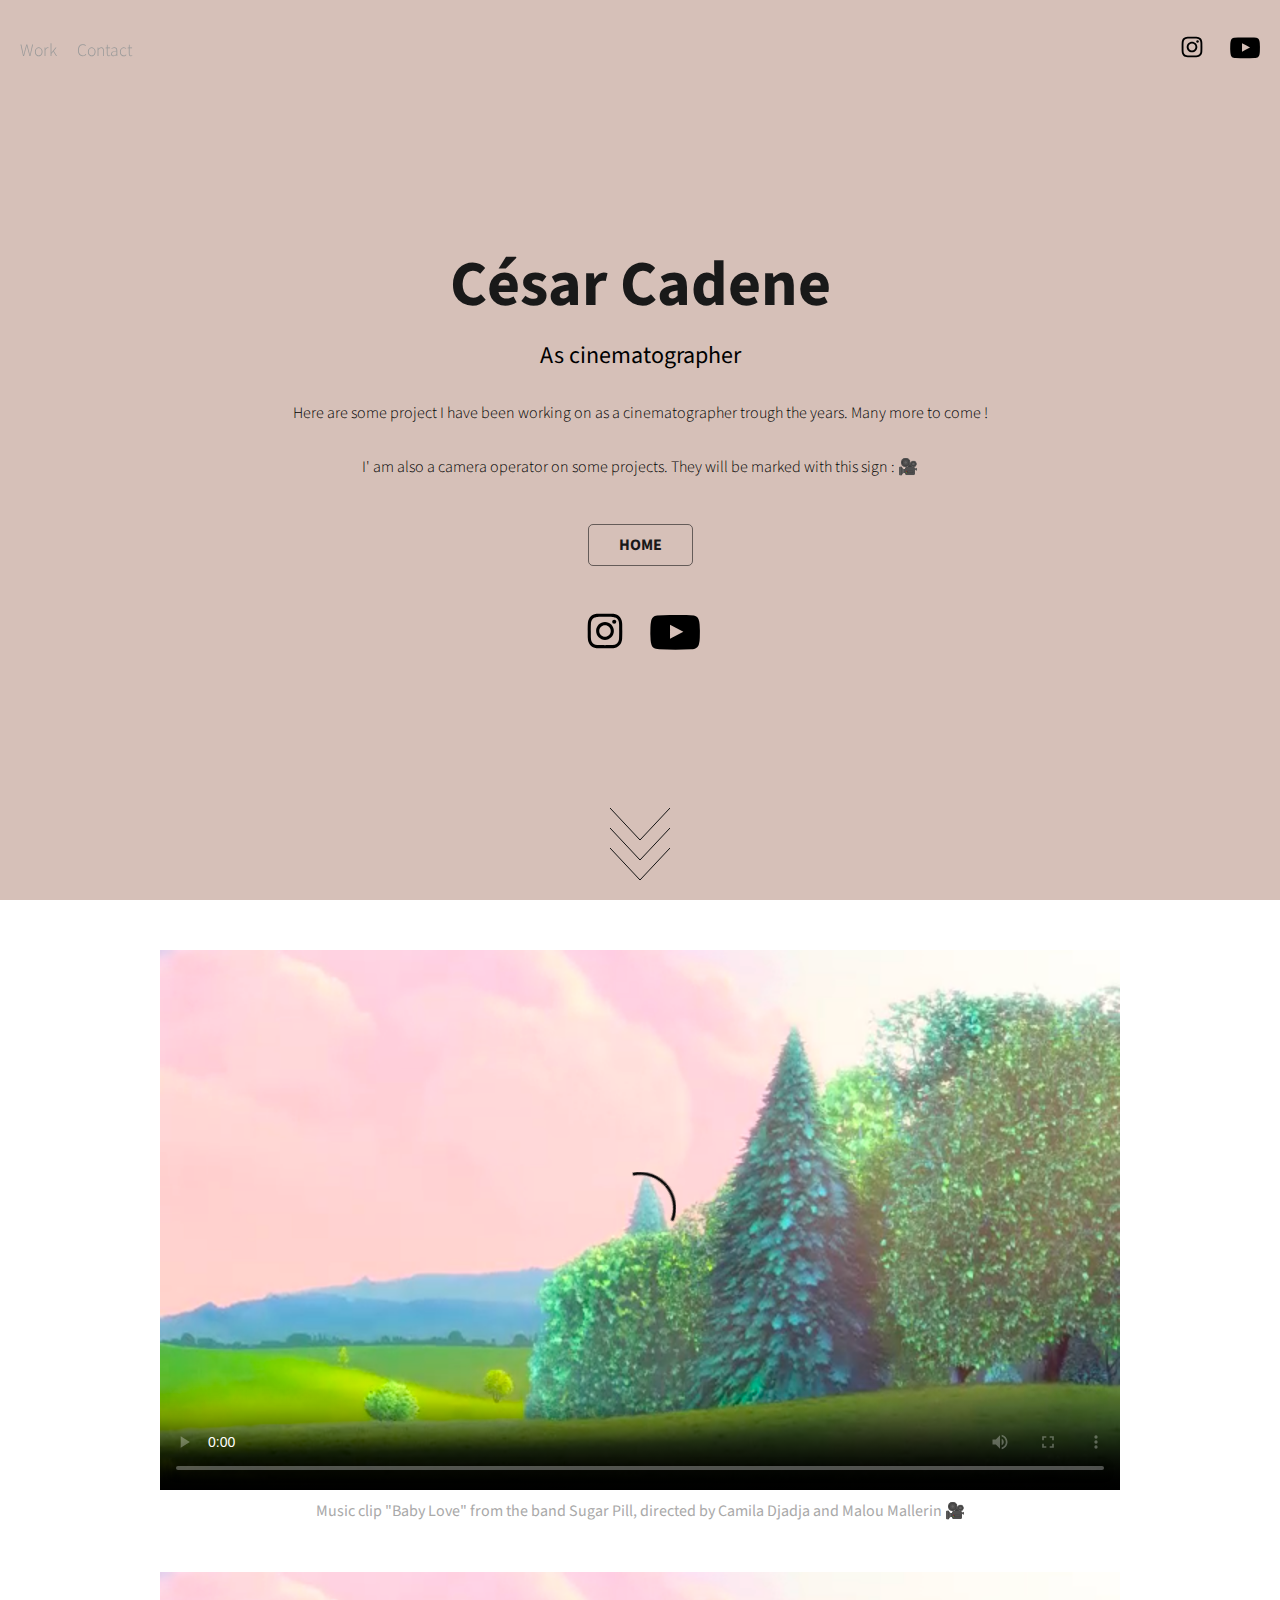
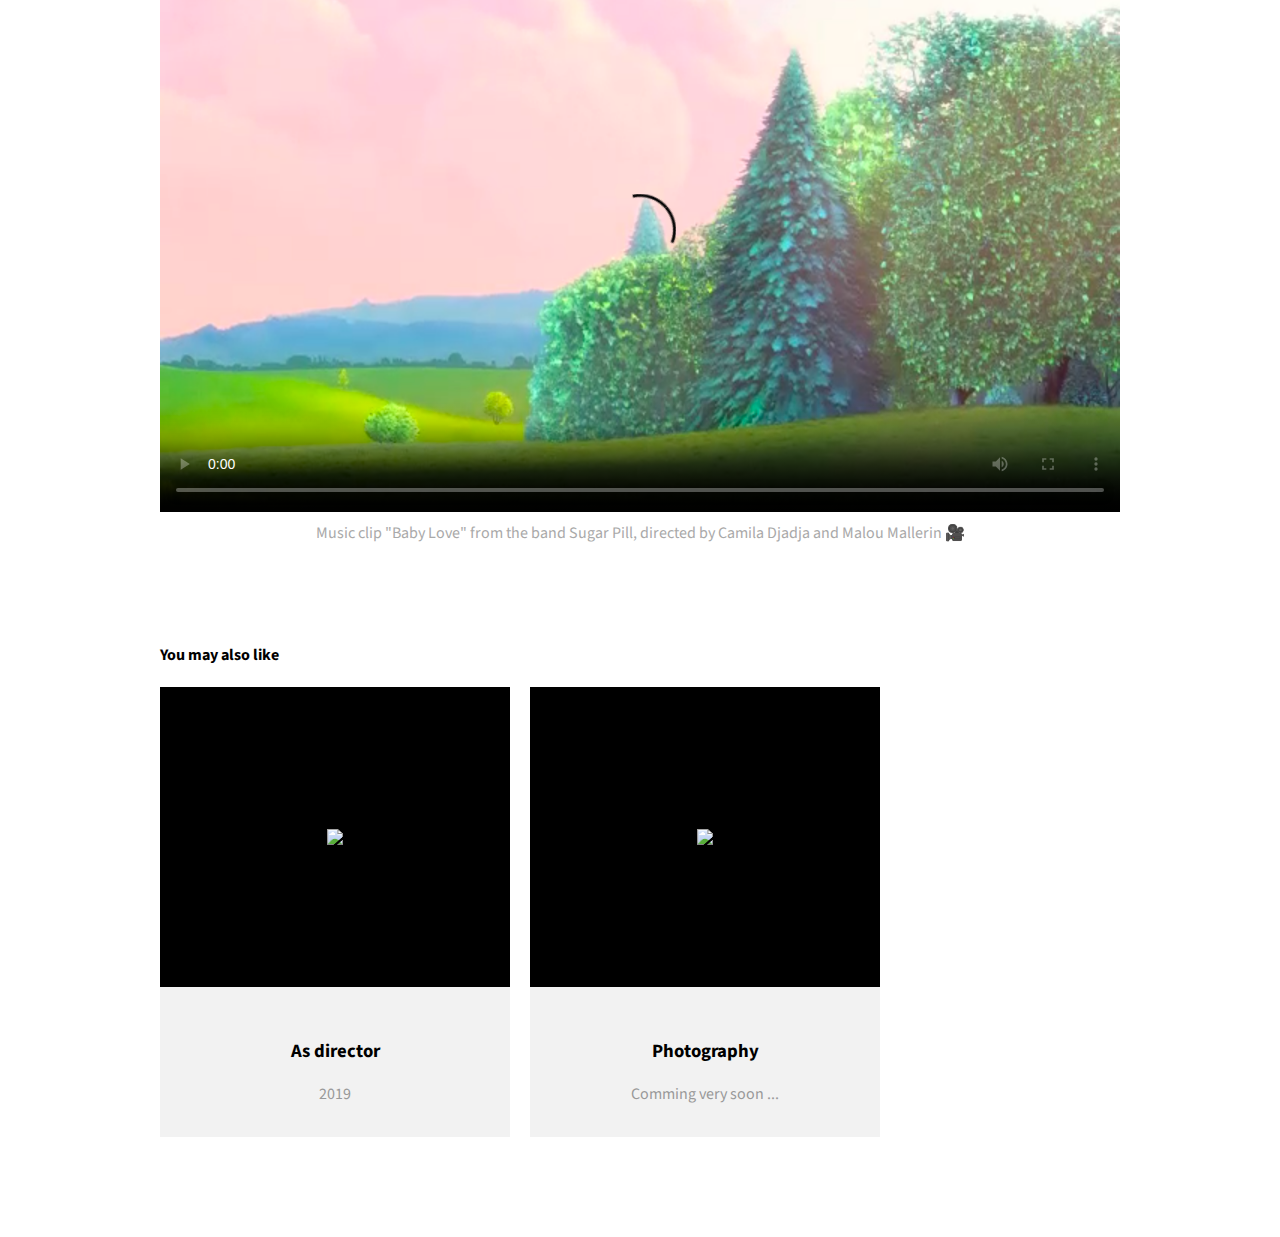
==== cinematographer.html @ e2e27762 "Pages articles" ====
<!DOCTYPE html>
<html lang="en">
<head>
    <meta charset="UTF-8">
    <meta name="viewport" content="width=device-width, initial-scale=1.0">
    <meta http-equiv="X-UA-Compatible" content="ie=edge">
    <title>Document</title>
    <link href="https://fonts.googleapis.com/css?family=Source+Sans+Pro:300,400,700" rel="stylesheet">
    <link rel="stylesheet" href="style/style.css">
</head>
<body>
    <header>
        <nav>
            <ul>
                <li><a href="index.html">Work</a></li>
                <li><a href="contact.html">Contact</a></li>
            </ul>
        </nav>
        <h1><a href="">Cesar Cadene</a></h1>
        <div class="social">
            <a href="#"><img src="image/icone_instagram.svg" alt="Icone Instagram"></a>
            <a href="#"><img src="image/icone_youtube.svg" alt="Icone Youtube"></a>
        </div>
    </header>
    <div class="article">
        <div class="presentation">
            <h1>César Cadene</h1>
            <h2>As cinematographer</h2>
            <p>Here are some project I have been working on as a cinematographer trough the years. Many more to come !</p>
            <p>I' am also a camera operator on some projects. They will be marked with this sign : 🎥</p>
            <a class="button" href="">home</a>
            <div class="social">
                <a href="#"><img src="image/icone_instagram.svg" alt="Icone Instagram"></a>
                <a href="#"><img src="image/icone_youtube.svg" alt="Icone Youtube"></a>
            </div>
            <svg class="arrows">
                <path class="a1" d="M0 0 L30 32 L60 0"></path>
                <path class="a2" d="M0 20 L30 52 L60 20"></path>
                <path class="a3" d="M0 40 L30 72 L60 40"></path>
            </svg>
        </div>
        <div class="work">
            <video src="video/big_buck_bunny.mp4" poster="poster/big_buck_bunny.png" controls >Your browser doesn't support video API</video>
            <legend>Music clip "Baby Love" from the band Sugar Pill, directed by Camila Djadja and Malou Mallerin 🎥</legend>
        </div>
        <div class="work">
                <video src="video/big_buck_bunny.mp4" poster="poster/big_buck_bunny.png" controls >Your browser doesn't support video API</video>
                <legend>Music clip "Baby Love" from the band Sugar Pill, directed by Camila Djadja and Malou Mallerin 🎥</legend>
        </div>
        <div class="also">
            <h4>You may also like</h4>
            <div class="content">
                <article onclick="window.location='director.html'">
                    <div class="cover">
                        <img src="https://picsum.photos/400/300/?random=1">
                    </div>
                    <div class="title">
                        <h3>As director</h3>
                        <span>2019</span>
                    </div>
                </article>
                <article>
                    <div class="cover">
                        <img src="https://picsum.photos/400/300/?random=2">
                    </div>
                    <div class="title">
                        <h3>Photography</h3>
                        <span>Comming very soon ...</span>
                    </div>
                </article>
            </div>
        </div>
    </div>
    <footer>

    </footer>
    <script src="script/main.js"></script>
</body>
</html>
---- style/style.css ----
* {
  font-family: 'Source Sans Pro', sans-serif; }

h1 {
  font-weight: 700; }

h2 {
  font-weight: 300; }

body {
  margin: 0; }

header {
  display: flex;
  flex-direction: row;
  justify-content: space-between;
  align-items: center;
  width: 100%;
  height: 100px;
  position: fixed;
  top: 0;
  z-index: 9;
  transition: background 0.3s ease, border 0.3s ease; }

header a {
  color: #191919;
  text-decoration: none; }

header nav {
  width: 30%; }

header nav ul {
  list-style: none;
  padding: 0;
  display: flex;
  flex-direction: row;
  align-items: center; }

header nav ul li {
  padding-left: 20px; }

header nav ul li a {
  font-size: 1.1em;
  font-weight: 300;
  color: #999999;
  transition: color 0.2s ease; }

header nav ul li a:hover {
  color: black; }

header nav ul li a.active {
  color: black;
  font-weight: 400; }

header h1 {
  font-size: 2em;
  transition: opacity 0.3s ease;
  display: none;
  opacity: 0; }

header .social {
  width: 30%;
  text-align: end; }

header .social a {
  padding-right: 20px; }

header .social a img {
  width: 30px; }

.presentation {
  background-color: rgba(140, 80, 58, 0.36);
  height: 100vh;
  min-height: 600px;
  display: flex;
  justify-content: center;
  align-items: center;
  flex-direction: column;
  position: relative; }

.presentation h1 {
  color: #191919;
  font-size: 4em;
  margin: 0 0 15px 0; }

.presentation h2 {
  width: 800px;
  font-size: 1.5em;
  text-align: center;
  line-height: 40px; }

.presentation .button {
  margin-top: 30px;
  border: 1px solid rgba(25, 25, 25, 0.6);
  border-radius: 5px;
  color: #191919;
  font-size: 12px;
  font-weight: bold;
  text-decoration: none;
  height: 40px;
  line-height: 40px;
  padding: 0 30px;
  text-transform: uppercase;
  display: flex;
  font-size: 1em;
  justify-content: center;
  align-items: center; }

.presentation .button:hover {
  border: 1px solid rgba(25, 25, 25, 0.6);
  background-color: black;
  color: #ffffff; }

.presentation .social {
  margin-top: 40px;
  width: 120px;
  display: flex;
  justify-content: space-between; }

.presentation .social a img {
  width: 50px; }

.presentation .arrows {
  width: 60px;
  height: 72px;
  position: absolute;
  left: 50%;
  margin-left: -30px;
  bottom: 20px; }

.presentation .arrows path {
  stroke: #131313;
  fill: transparent;
  stroke-width: 1px;
  animation: arrow 2s infinite;
  -webkit-animation: arrow 2s infinite; }

@keyframes arrow {
  0% {
    opacity: 0; }
  40% {
    opacity: 1; }
  80% {
    opacity: 0; }
  100% {
    opacity: 0; } }
@-webkit-keyframes arrow {
  0% {
    opacity: 0; }
  40% {
    opacity: 1; }
  80% {
    opacity: 0; }
  100% {
    opacity: 0; } }
.presentation .arrows path.a1 {
  animation-delay: -1s;
  -webkit-animation-delay: -1s; }

.presentation .arrows path.a2 {
  animation-delay: -0.5s;
  -webkit-animation-delay: -0.5s; }

.presentation .arrows path.a3 {
  animation-delay: 0s;
  -webkit-animation-delay: 0s; }

article {
  width: 100%;
  height: 450px;
  display: flex;
  flex-direction: row;
  margin-top: 20px;
  cursor: pointer; }

article:nth-child(2n) {
  flex-direction: row-reverse; }

article .cover {
  width: calc(100% - 450px);
  height: 450px;
  background: #9c9c9c;
  overflow: hidden;
  background-color: black;
  display: flex;
  justify-content: center;
  align-items: center; }

article .cover img {
  transition: opacity 0.2s ease; }

article .title {
  width: 450px;
  height: 450px;
  display: flex;
  justify-content: center;
  align-items: center;
  flex-direction: column;
  background: #f2f2f2;
  transition: background 0.2s ease, color 0.2s ease; }

article .title span {
  color: #999999; }

article:hover .cover img {
  opacity: .5; }

article:hover .title {
  background-color: black;
  color: white; }

.contact {
  width: 100%;
  height: auto;
  margin-top: 100px;
  display: flex;
  align-items: center;
  flex-direction: column; }

.contact form {
  width: 40%; }

.contact form div {
  display: flex;
  flex-direction: column; }

.contact form label {
  color: #333333;
  font-weight: 700;
  font-size: 1em;
  font-style: normal;
  line-height: 15px;
  margin-bottom: 10px;
  margin-top: 0px;
  text-align: left;
  text-transform: none; }

.contact form input[type=text],
.contact form input[type=email],
.contact form textarea {
  border-style: solid;
  border-width: 1px;
  outline: none;
  background-color: #ffffff;
  border-color: #dddddd;
  color: #333333;
  font-size: 18px;
  font-style: normal;
  font-weight: normal;
  margin-bottom: 30px;
  margin-top: 0px;
  padding-left: 10px;
  text-align: left;
  text-transform: none;
  border-radius: 3px; }

.contact form textarea {
  resize: vertical; }

.contact form input[type=submit] {
  border-radius: 5px;
  color: #ffffff;
  font-size: 15px;
  font-style: normal;
  font-weight: bold;
  height: 40px;
  line-height: 40px;
  padding-left: 25px;
  padding-right: 25px;
  text-transform: none;
  background-color: #333333;
  border: 0; }

.article .presentation h2 {
  font-weight: 400;
  margin: -10px 0 10px 0; }

.article .presentation p {
  font-weight: 300;
  font-size: 1em; }

.article .work {
  margin-top: 50px;
  display: flex;
  flex-direction: column;
  align-items: center; }

.article .work video {
  width: 75%;
  height: auto; }

.article .work legend {
  color: darkgray;
  padding-top: 10px; }

.article .also {
  width: 75%;
  margin: 100px auto 0 auto; }

.article .also .content {
  display: flex;
  flex-direction: row; }

.article .also .content article {
  flex-direction: column;
  width: 350px;
  margin: 0 20px 0 0; }

.article .also .content article .cover {
  width: 100%; }

.article .also .content article .title {
  width: 100%;
  height: 50%; }

footer {
  height: 100px; }

/*# sourceMappingURL=style.css.map */
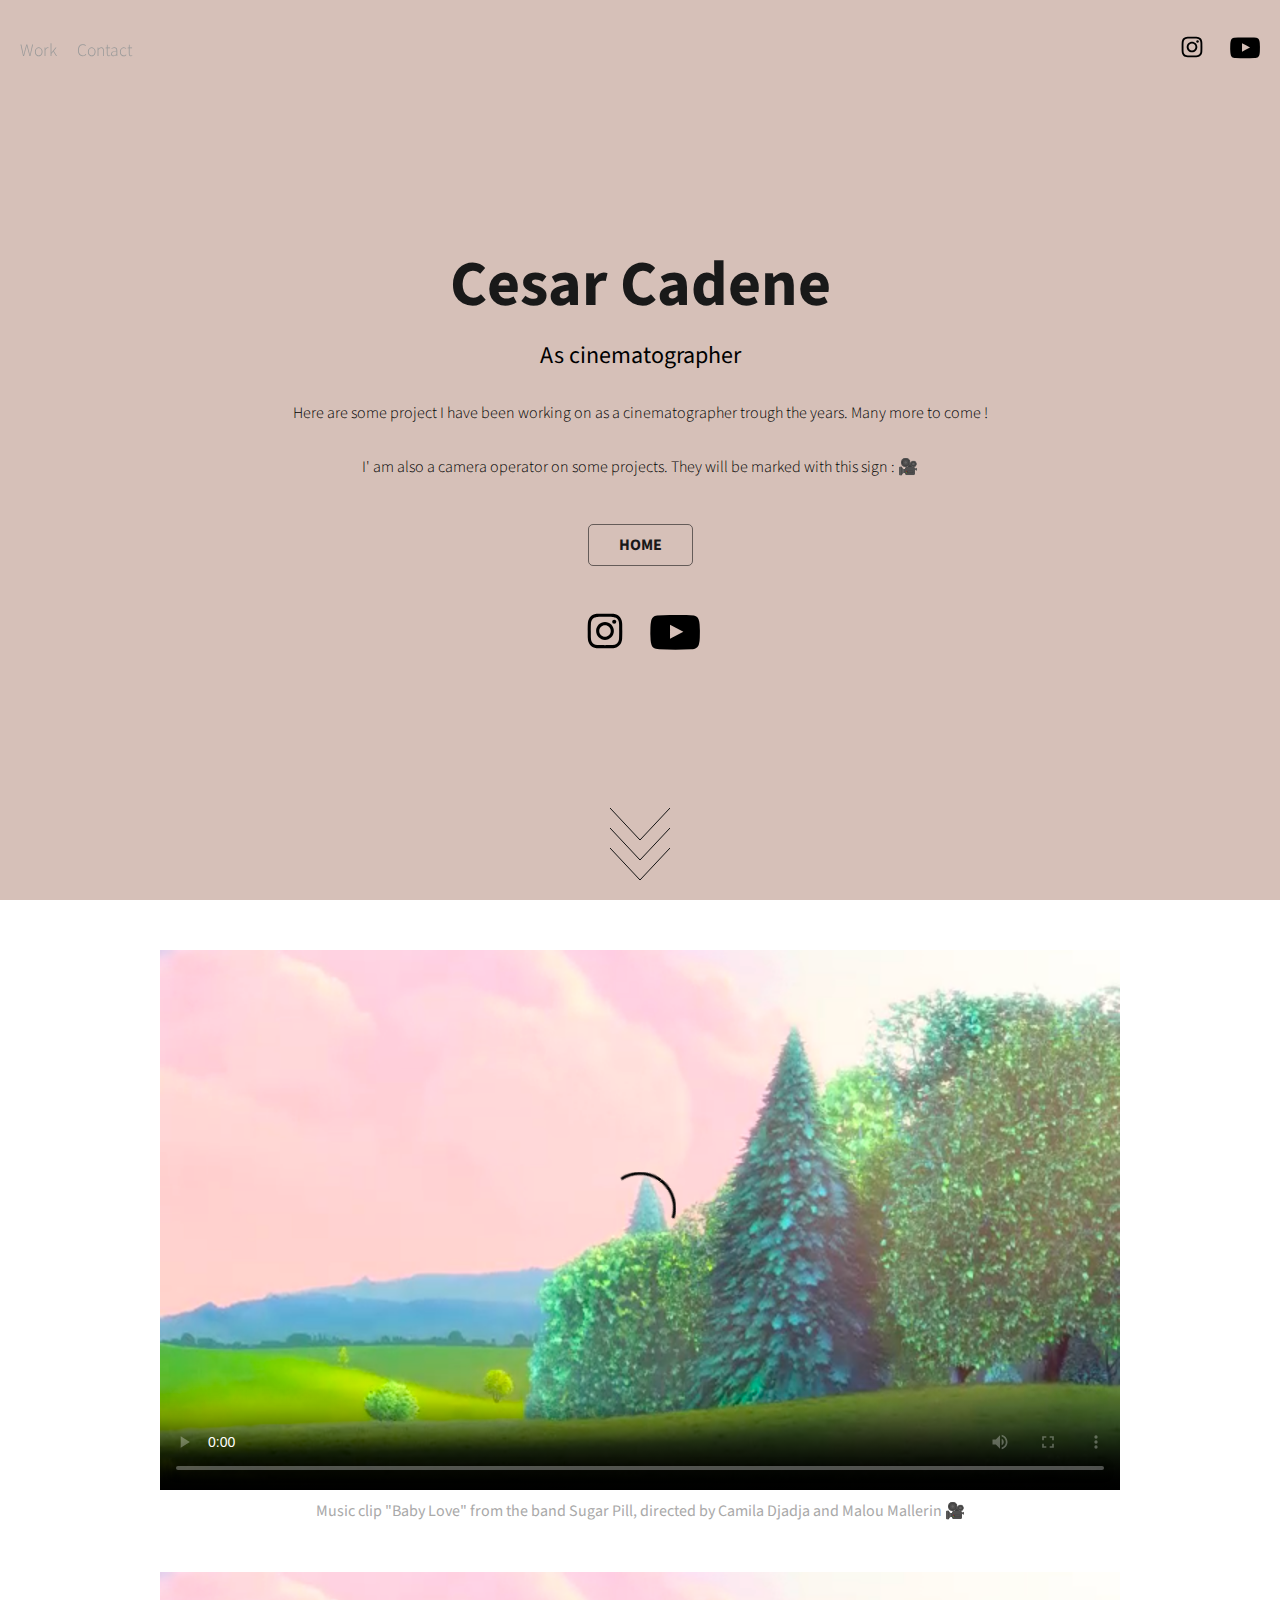
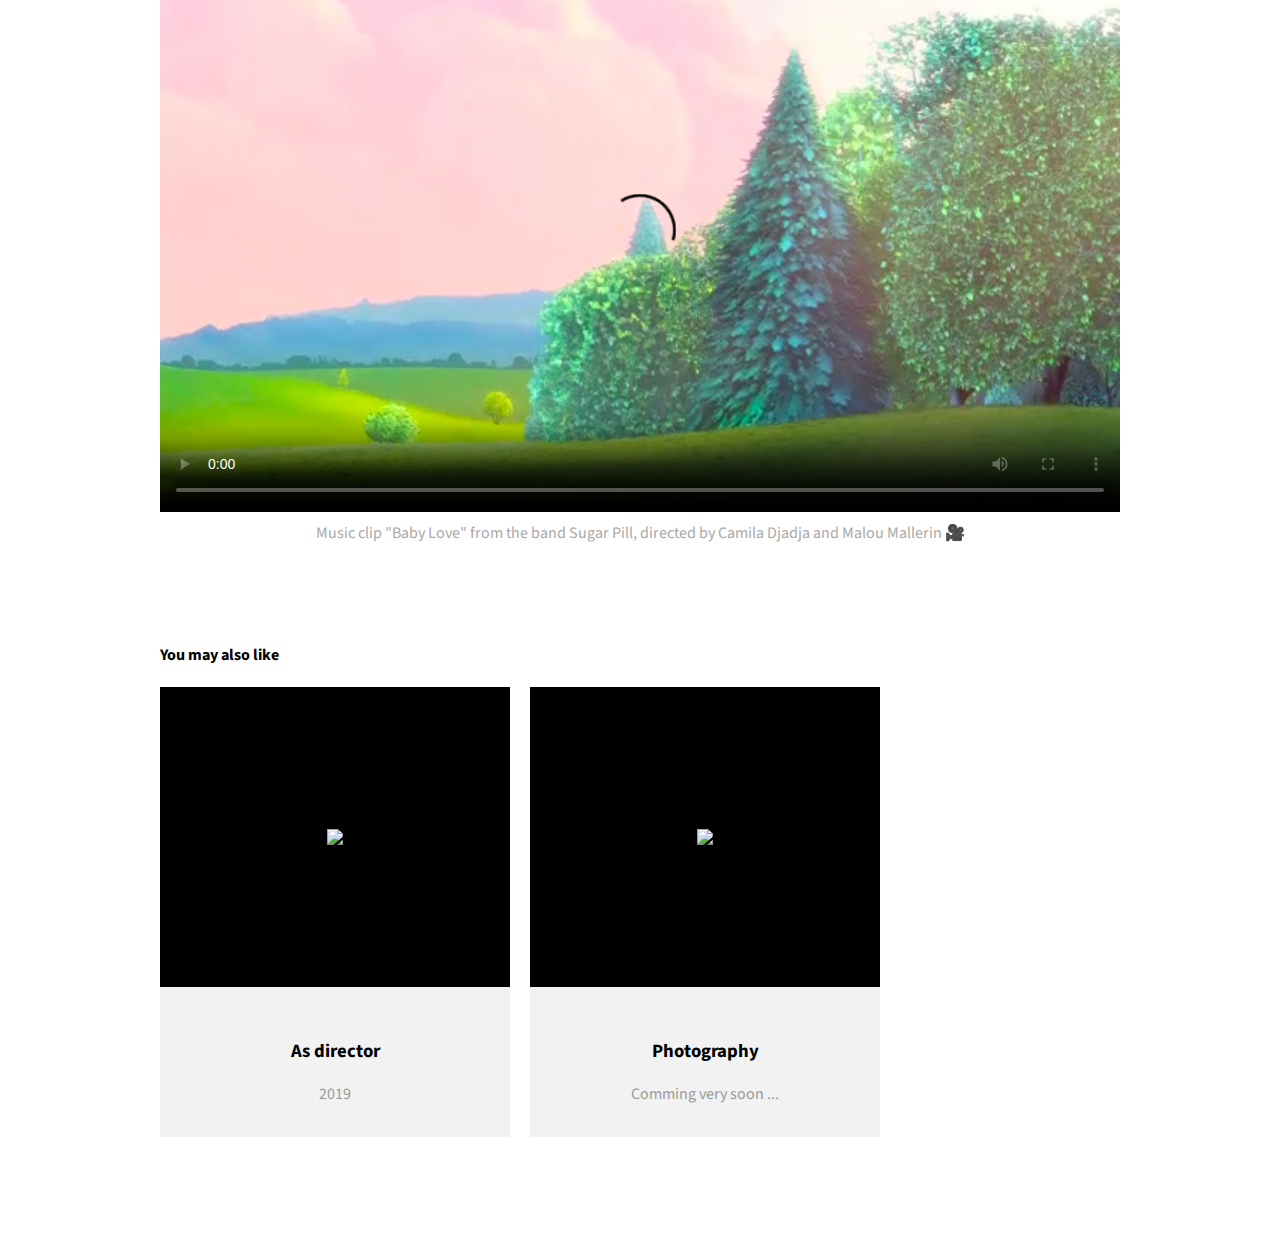
==== commit 554e4586: "reseaux + favicon" ====
--- a/cinematographer.html
+++ b/cinematographer.html
@@ -4,7 +4,8 @@
     <meta charset="UTF-8">
     <meta name="viewport" content="width=device-width, initial-scale=1.0">
     <meta http-equiv="X-UA-Compatible" content="ie=edge">
-    <title>Document</title>
+    <title>César Cadene - Cinematographer</title>
+    <link rel="icon" type="image/png" href="image/icon.png" />
     <link href="https://fonts.googleapis.com/css?family=Source+Sans+Pro:300,400,700" rel="stylesheet">
     <link rel="stylesheet" href="style/style.css">
 </head>
@@ -18,20 +19,20 @@
         </nav>
         <h1><a href="">Cesar Cadene</a></h1>
         <div class="social">
-            <a href="#"><img src="image/icone_instagram.svg" alt="Icone Instagram"></a>
-            <a href="#"><img src="image/icone_youtube.svg" alt="Icone Youtube"></a>
+            <a target="_blank" href="http://www.instagram.com/cesar_cadene"><img src="image/icone_instagram.svg" alt="Icone Instagram"></a>
+            <a target="_blank" href="http://www.youtube.com/channel/UCc3qIM6Sp0ukpDpz2IjlG-A"><img src="image/icone_youtube.svg" alt="Icone Youtube"></a>
         </div>
     </header>
     <div class="article">
         <div class="presentation">
-            <h1>César Cadene</h1>
+            <h1>Cesar Cadene</h1>
             <h2>As cinematographer</h2>
             <p>Here are some project I have been working on as a cinematographer trough the years. Many more to come !</p>
             <p>I' am also a camera operator on some projects. They will be marked with this sign : 🎥</p>
             <a class="button" href="">home</a>
             <div class="social">
-                <a href="#"><img src="image/icone_instagram.svg" alt="Icone Instagram"></a>
-                <a href="#"><img src="image/icone_youtube.svg" alt="Icone Youtube"></a>
+                <a target="_blank" href="http://www.instagram.com/cesar_cadene"><img src="image/icone_instagram.svg" alt="Icone Instagram"></a>
+                <a target="_blank" href="http://www.youtube.com/channel/UCc3qIM6Sp0ukpDpz2IjlG-A"><img src="image/icone_youtube.svg" alt="Icone Youtube"></a>
             </div>
             <svg class="arrows">
                 <path class="a1" d="M0 0 L30 32 L60 0"></path>
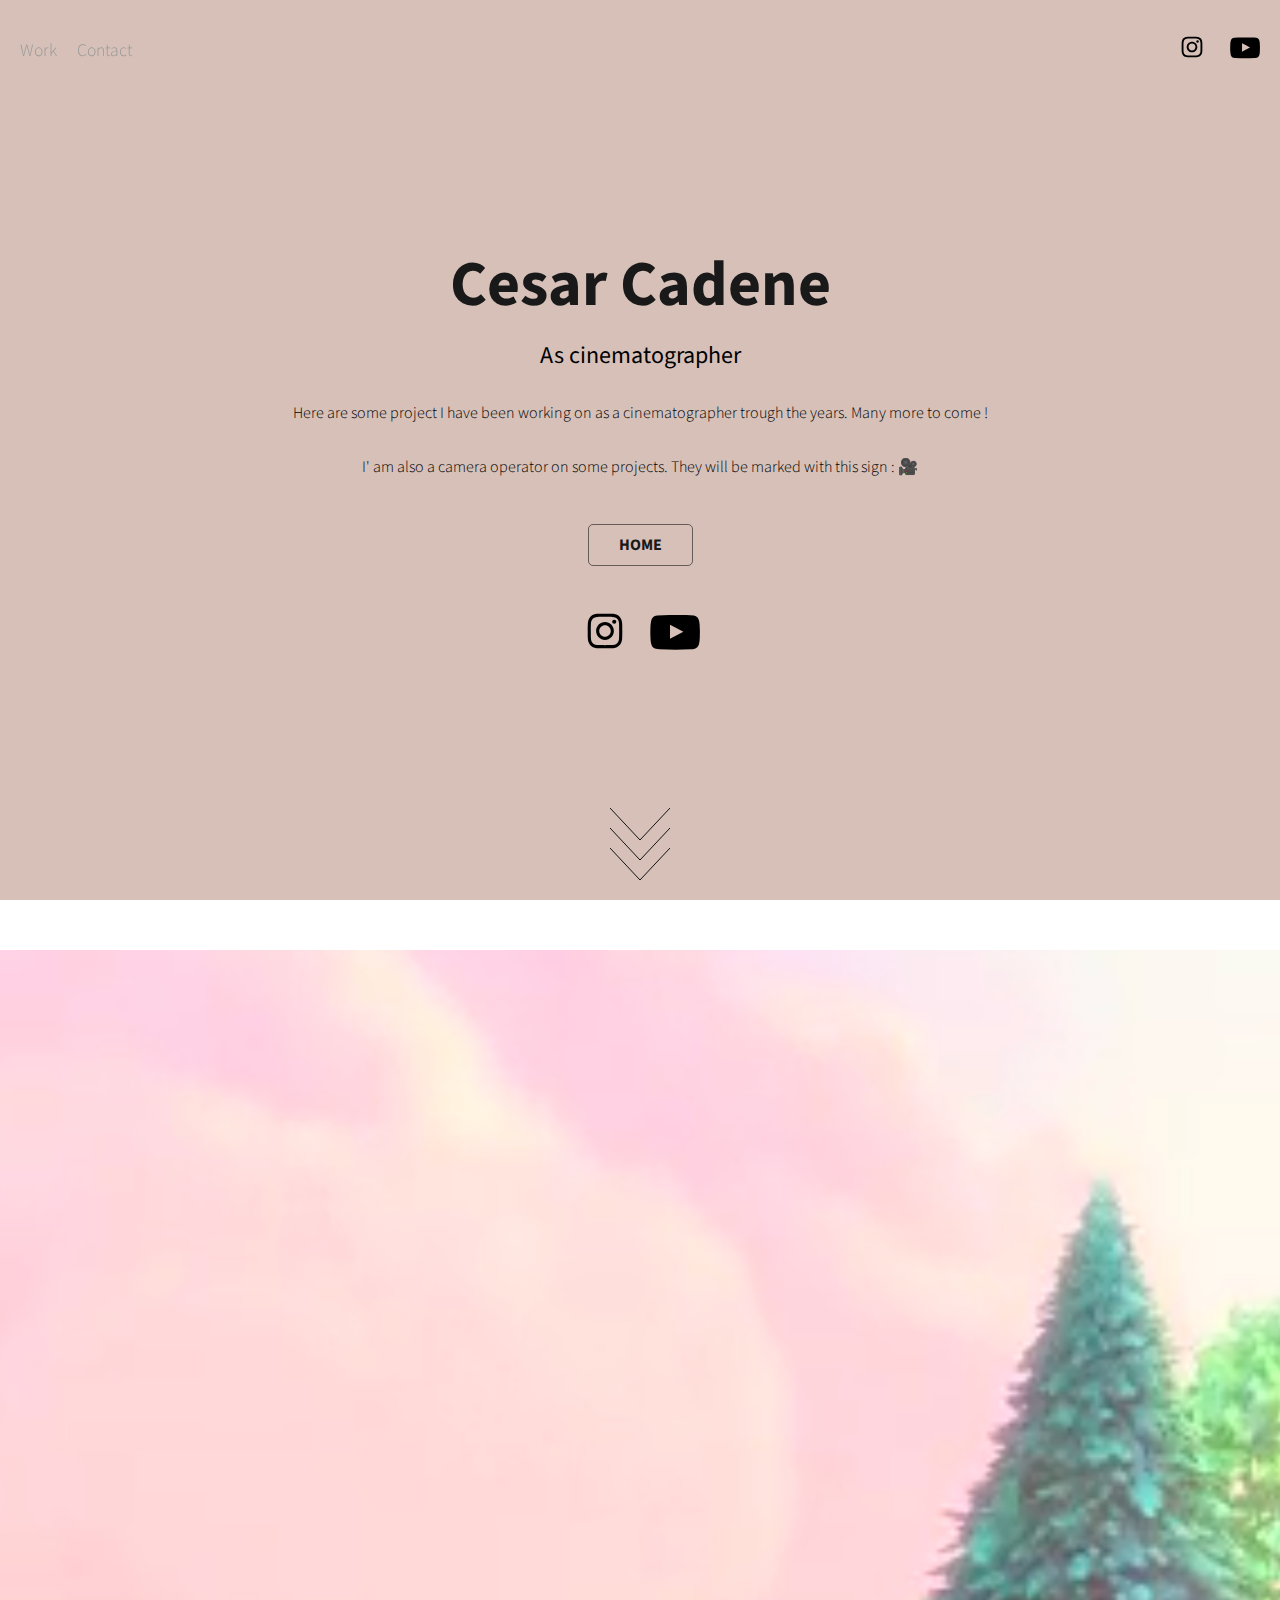
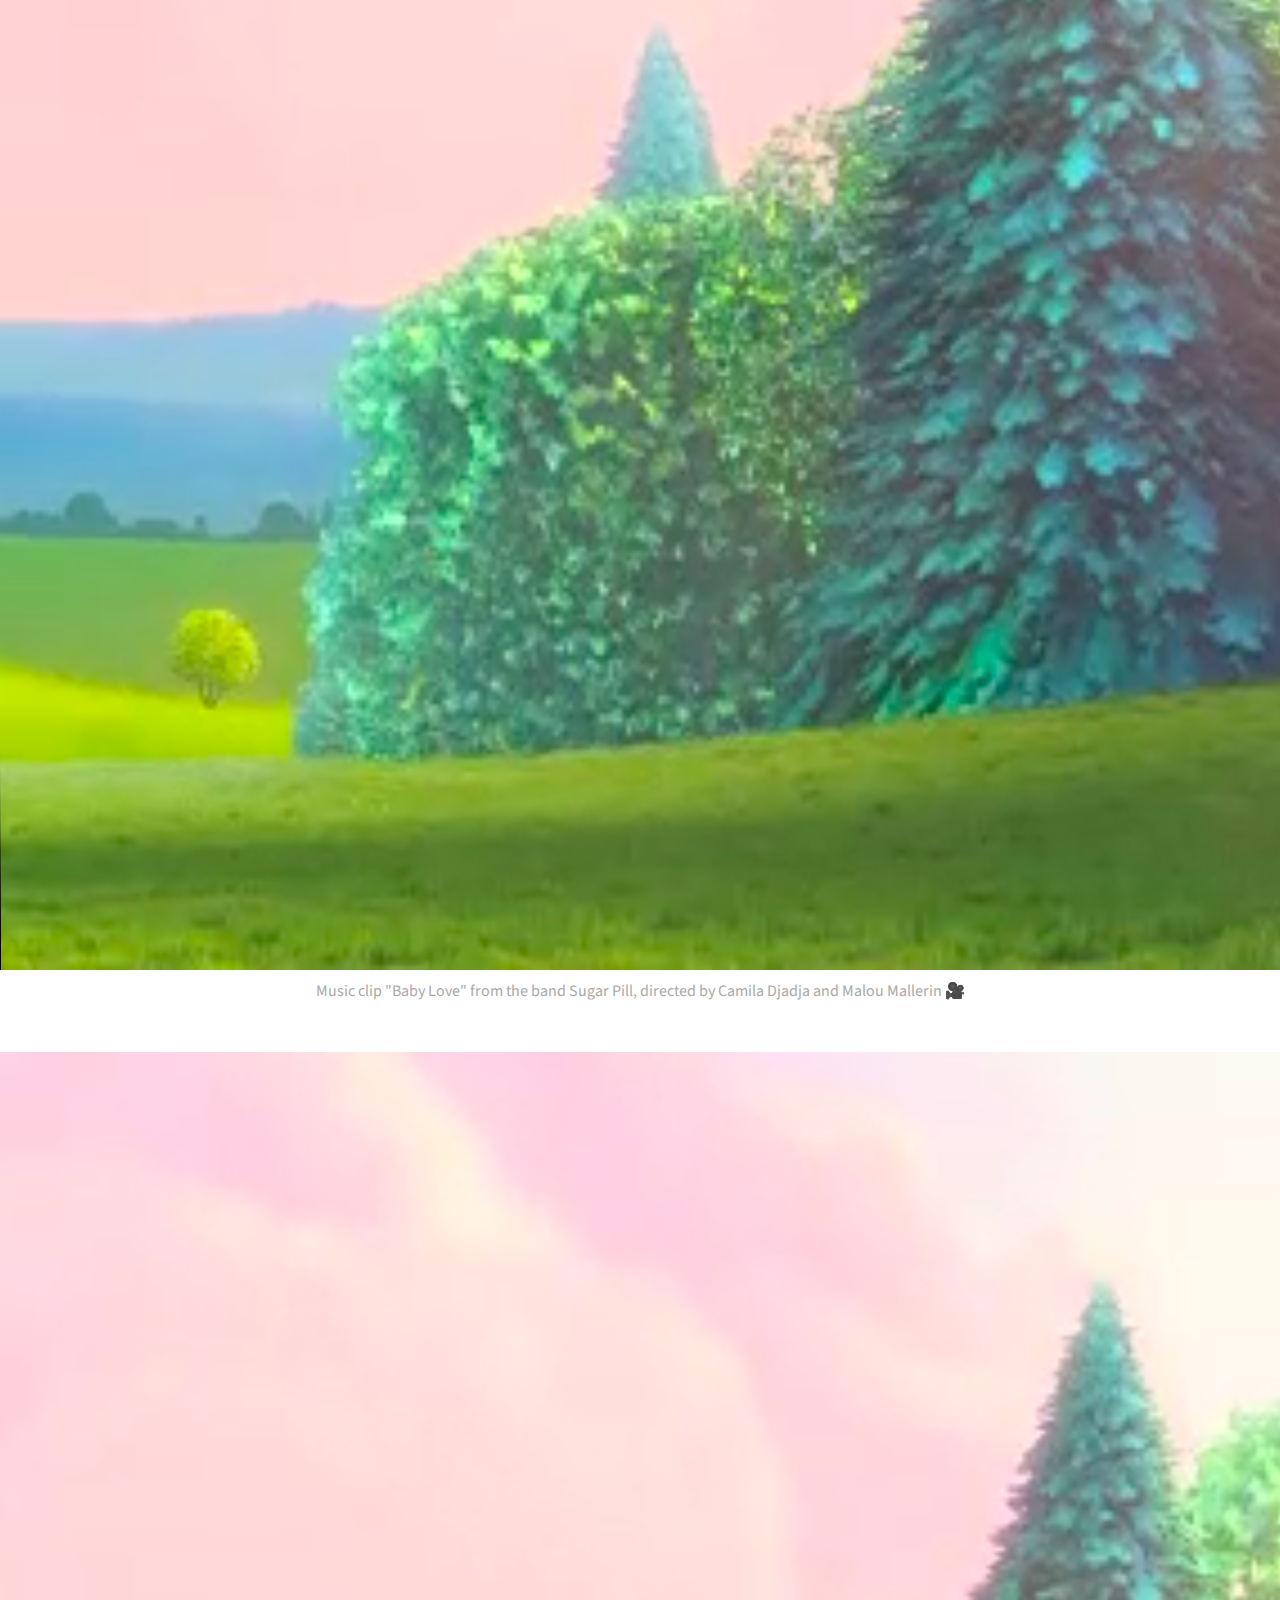
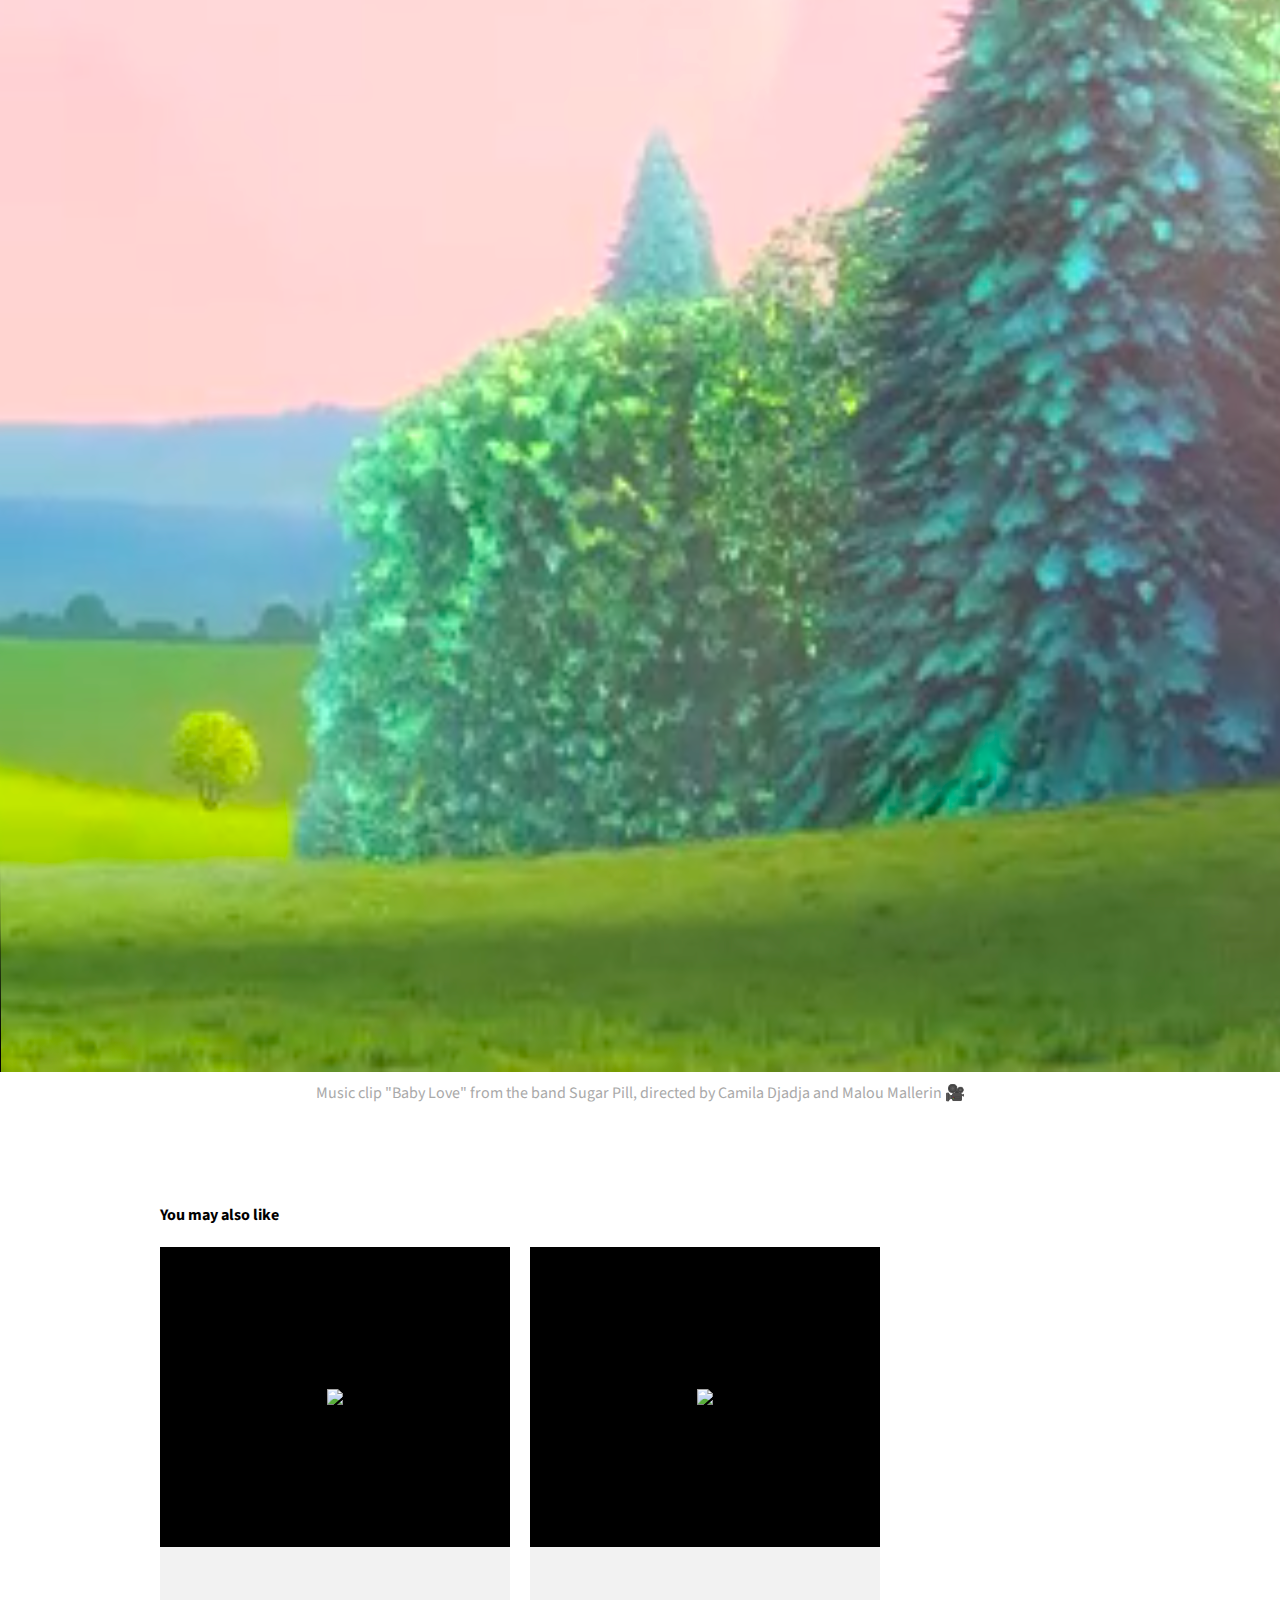
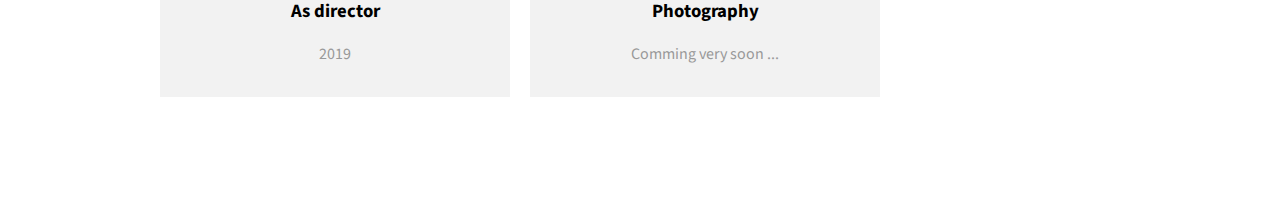
==== commit bed2ff68: "player" ====
--- a/cinematographer.html
+++ b/cinematographer.html
@@ -76,5 +76,6 @@
 
     </footer>
     <script src="script/main.js"></script>
+    <script src="script/player.js"></script>
 </body>
 </html>--- a/style/style.css
+++ b/style/style.css
@@ -285,10 +285,6 @@
   flex-direction: column;
   align-items: center; }
 
-.article .work video {
-  width: 75%;
-  height: auto; }
-
 .article .work legend {
   color: darkgray;
   padding-top: 10px; }
@@ -313,6 +309,1169 @@
   width: 100%;
   height: 50%; }
 
+@keyframes plyr-progress {
+  to {
+    background-position: 25px 0; } }
+@keyframes plyr-popup {
+  0% {
+    opacity: .5;
+    transform: translateY(10px); }
+  to {
+    opacity: 1;
+    transform: translateY(0); } }
+@keyframes plyr-fade-in {
+  from {
+    opacity: 0; }
+  to {
+    opacity: 1; } }
+.plyr {
+  -moz-osx-font-smoothing: grayscale;
+  -webkit-font-smoothing: antialiased;
+  direction: ltr;
+  font-family: Avenir, "Avenir Next", "Helvetica Neue", "Segoe UI", Helvetica, Arial, sans-serif;
+  font-variant-numeric: tabular-nums;
+  font-weight: 500;
+  line-height: 1.7;
+  width: 75%;
+  min-width: 200px;
+  position: relative;
+  text-shadow: none;
+  transition: box-shadow .3s ease;
+  border-radius: 2px;
+  margin-bottom: 15px; }
+
+.plyr audio,
+.plyr video {
+  border-radius: inherit;
+  height: auto;
+  vertical-align: middle;
+  width: 100%; }
+
+.plyr button {
+  font: inherit;
+  line-height: inherit;
+  width: auto; }
+
+.plyr:focus {
+  outline: 0; }
+
+.plyr--full-ui {
+  box-sizing: border-box; }
+
+.plyr--full-ui *,
+.plyr--full-ui ::after,
+.plyr--full-ui ::before {
+  box-sizing: inherit; }
+
+.plyr--full-ui a,
+.plyr--full-ui button,
+.plyr--full-ui input,
+.plyr--full-ui label {
+  touch-action: manipulation; }
+
+.plyr__badge {
+  background: #4f5b5f;
+  border-radius: 2px;
+  color: #fff;
+  font-size: 9px;
+  line-height: 1;
+  padding: 3px 4px; }
+
+.plyr--full-ui ::-webkit-media-text-track-container {
+  display: none; }
+
+.plyr__captions {
+  animation: plyr-fade-in .3s ease;
+  bottom: 0;
+  color: #fff;
+  display: none;
+  font-size: 14px;
+  left: 0;
+  padding: 10px;
+  position: absolute;
+  text-align: center;
+  transition: transform .4s ease-in-out;
+  width: 100%; }
+
+.plyr__captions .plyr__caption {
+  background: rgba(0, 0, 0, 0.8);
+  border-radius: 2px;
+  -webkit-box-decoration-break: clone;
+  box-decoration-break: clone;
+  line-height: 185%;
+  padding: .2em .5em;
+  white-space: pre-wrap; }
+
+.plyr__captions .plyr__caption div {
+  display: inline; }
+
+.plyr__captions span:empty {
+  display: none; }
+
+@media (min-width: 480px) {
+  .plyr__captions {
+    font-size: 16px;
+    padding: 20px; } }
+@media (min-width: 768px) {
+  .plyr__captions {
+    font-size: 18px; } }
+.plyr--captions-active .plyr__captions {
+  display: block; }
+
+.plyr:not(.plyr--hide-controls) .plyr__controls:not(:empty) ~ .plyr__captions {
+  transform: translateY(-40px); }
+
+.plyr__control {
+  background: 0 0;
+  border: 0;
+  border-radius: 3px;
+  color: inherit;
+  cursor: pointer;
+  flex-shrink: 0;
+  overflow: visible;
+  padding: 7px;
+  position: relative;
+  transition: all 0.3s ease; }
+
+.plyr__control svg {
+  display: block;
+  fill: currentColor;
+  height: 18px;
+  pointer-events: none;
+  width: 18px; }
+
+.plyr__control:focus {
+  outline: 0; }
+
+.plyr__control.plyr__tab-focus {
+  box-shadow: 0 0 0 5px rgba(26, 175, 255, 0.5);
+  outline: 0; }
+
+a.plyr__control {
+  text-decoration: none; }
+
+a.plyr__control::after,
+a.plyr__control::before {
+  display: none; }
+
+.plyr__control.plyr__control--pressed .icon--not-pressed,
+.plyr__control.plyr__control--pressed .label--not-pressed,
+.plyr__control:not(.plyr__control--pressed) .icon--pressed,
+.plyr__control:not(.plyr__control--pressed) .label--pressed {
+  display: none; }
+
+.plyr--audio .plyr__control.plyr__tab-focus,
+.plyr--audio .plyr__control:hover,
+.plyr--audio .plyr__control[aria-expanded=true] {
+  background: #1aafff;
+  color: #fff; }
+
+.plyr--video .plyr__control svg {
+  filter: drop-shadow(0 1px 1px rgba(0, 0, 0, 0.15)); }
+
+.plyr--video .plyr__control.plyr__tab-focus,
+.plyr--video .plyr__control:hover,
+.plyr--video .plyr__control[aria-expanded=true] {
+  background: #1aafff;
+  color: #fff; }
+
+.plyr__control--overlaid {
+  background: rgba(26, 175, 255, 0.8);
+  border: 0;
+  border-radius: 100%;
+  box-shadow: 0 1px 1px rgba(0, 0, 0, 0.15);
+  color: #fff;
+  display: none;
+  left: 50%;
+  padding: 15px;
+  position: absolute;
+  top: 50%;
+  transform: translate(-50%, -50%);
+  z-index: 2; }
+
+.plyr__control--overlaid svg {
+  left: 2px;
+  position: relative; }
+
+.plyr__control--overlaid:focus,
+.plyr__control--overlaid:hover {
+  background: #1aafff; }
+
+.plyr--playing .plyr__control--overlaid {
+  opacity: 0;
+  visibility: hidden; }
+
+.plyr--full-ui.plyr--video .plyr__control--overlaid {
+  display: block; }
+
+.plyr--full-ui ::-webkit-media-controls {
+  display: none; }
+
+.plyr__controls {
+  align-items: center;
+  display: flex;
+  justify-content: flex-end;
+  text-align: center; }
+
+.plyr__controls .plyr__menu,
+.plyr__controls .plyr__progress,
+.plyr__controls .plyr__time,
+.plyr__controls .plyr__volume,
+.plyr__controls > .plyr__control {
+  margin-left: 5px; }
+
+.plyr__controls .plyr__menu + .plyr__control,
+.plyr__controls .plyr__progress + .plyr__control,
+.plyr__controls > .plyr__control + .plyr__control,
+.plyr__controls > .plyr__control + .plyr__menu {
+  margin-left: 2px; }
+
+.plyr__controls > .plyr__control:first-child,
+.plyr__controls > .plyr__control:first-child + [data-plyr=pause] {
+  margin-left: 0;
+  margin-right: auto; }
+
+.plyr__controls:empty {
+  display: none; }
+
+@media (min-width: 480px) {
+  .plyr__controls .plyr__menu,
+  .plyr__controls .plyr__progress,
+  .plyr__controls .plyr__time,
+  .plyr__controls .plyr__volume,
+  .plyr__controls > .plyr__control {
+    margin-left: 10px; } }
+.plyr--audio .plyr__controls {
+  background: #fff;
+  border-radius: inherit;
+  color: #4f5b5f;
+  padding: 10px; }
+
+.plyr--video .plyr__controls {
+  background: linear-gradient(rgba(0, 0, 0, 0), rgba(0, 0, 0, 0.7));
+  border-bottom-left-radius: inherit;
+  border-bottom-right-radius: inherit;
+  bottom: 0;
+  color: #fff;
+  left: 0;
+  padding: 20px 5px 5px;
+  position: absolute;
+  right: 0;
+  transition: opacity .4s ease-in-out, transform .4s ease-in-out;
+  z-index: 3; }
+
+@media (min-width: 480px) {
+  .plyr--video .plyr__controls {
+    padding: 35px 10px 10px; } }
+.plyr--video.plyr--hide-controls .plyr__controls {
+  opacity: 0;
+  pointer-events: none;
+  transform: translateY(100%); }
+
+.plyr [data-plyr=airplay],
+.plyr [data-plyr=captions],
+.plyr [data-plyr=fullscreen],
+.plyr [data-plyr=pip] {
+  display: none; }
+
+.plyr--airplay-supported [data-plyr=airplay],
+.plyr--captions-enabled [data-plyr=captions],
+.plyr--fullscreen-enabled [data-plyr=fullscreen],
+.plyr--pip-supported [data-plyr=pip] {
+  display: inline-block; }
+
+.plyr__video-embed {
+  height: 0;
+  padding-bottom: 56.25%;
+  position: relative; }
+
+.plyr__video-embed iframe {
+  border: 0;
+  height: 100%;
+  left: 0;
+  position: absolute;
+  top: 0;
+  -webkit-user-select: none;
+  -moz-user-select: none;
+  -ms-user-select: none;
+  user-select: none;
+  width: 100%; }
+
+.plyr--full-ui .plyr__video-embed > .plyr__video-embed__container {
+  padding-bottom: 240%;
+  position: relative;
+  transform: translateY(-38.28125%); }
+
+.plyr__menu {
+  display: flex;
+  position: relative; }
+
+.plyr__menu .plyr__control svg {
+  transition: transform 0.3s ease; }
+
+.plyr__menu .plyr__control[aria-expanded=true] svg {
+  transform: rotate(90deg); }
+
+.plyr__menu .plyr__control[aria-expanded=true] .plyr__tooltip {
+  display: none; }
+
+.plyr__menu__container {
+  animation: plyr-popup .2s ease;
+  background: rgba(255, 255, 255, 0.9);
+  border-radius: 4px;
+  bottom: 100%;
+  box-shadow: 0 1px 2px rgba(0, 0, 0, 0.15);
+  color: #4f5b5f;
+  font-size: 16px;
+  margin-bottom: 10px;
+  position: absolute;
+  right: -3px;
+  text-align: left;
+  white-space: nowrap;
+  z-index: 3; }
+
+.plyr__menu__container > div {
+  overflow: hidden;
+  transition: height 0.35s cubic-bezier(0.4, 0, 0.2, 1), width 0.35s cubic-bezier(0.4, 0, 0.2, 1); }
+
+.plyr__menu__container::after {
+  border: 4px solid transparent;
+  border-top-color: rgba(255, 255, 255, 0.9);
+  content: '';
+  height: 0;
+  position: absolute;
+  right: 15px;
+  top: 100%;
+  width: 0; }
+
+.plyr__menu__container [role=menu] {
+  padding: 7px; }
+
+.plyr__menu__container [role=menuitem],
+.plyr__menu__container [role=menuitemradio] {
+  margin-top: 2px; }
+
+.plyr__menu__container [role=menuitem]:first-child,
+.plyr__menu__container [role=menuitemradio]:first-child {
+  margin-top: 0; }
+
+.plyr__menu__container .plyr__control {
+  align-items: center;
+  color: #4f5b5f;
+  display: flex;
+  font-size: 14px;
+  padding: 4px 11px;
+  -webkit-user-select: none;
+  -moz-user-select: none;
+  -ms-user-select: none;
+  user-select: none;
+  width: 100%; }
+
+.plyr__menu__container .plyr__control > span {
+  align-items: inherit;
+  display: flex;
+  width: 100%; }
+
+.plyr__menu__container .plyr__control::after {
+  border: 4px solid transparent;
+  content: '';
+  position: absolute;
+  top: 50%;
+  transform: translateY(-50%); }
+
+.plyr__menu__container .plyr__control--forward {
+  padding-right: 28px; }
+
+.plyr__menu__container .plyr__control--forward::after {
+  border-left-color: rgba(79, 91, 95, 0.8);
+  right: 5px; }
+
+.plyr__menu__container .plyr__control--forward.plyr__tab-focus::after,
+.plyr__menu__container .plyr__control--forward:hover::after {
+  border-left-color: currentColor; }
+
+.plyr__menu__container .plyr__control--back {
+  font-weight: 500;
+  margin: 7px;
+  margin-bottom: 3px;
+  padding-left: 28px;
+  position: relative;
+  width: calc(100% - 14px); }
+
+.plyr__menu__container .plyr__control--back::after {
+  border-right-color: rgba(79, 91, 95, 0.8);
+  left: 7px; }
+
+.plyr__menu__container .plyr__control--back::before {
+  background: #b7c5cd;
+  box-shadow: 0 1px 0 #fff;
+  content: '';
+  height: 1px;
+  left: 0;
+  margin-top: 4px;
+  overflow: hidden;
+  position: absolute;
+  right: 0;
+  top: 100%; }
+
+.plyr__menu__container .plyr__control--back.plyr__tab-focus::after,
+.plyr__menu__container .plyr__control--back:hover::after {
+  border-right-color: currentColor; }
+
+.plyr__menu__container .plyr__control[role=menuitemradio] {
+  padding-left: 7px; }
+
+.plyr__menu__container .plyr__control[role=menuitemradio]::after,
+.plyr__menu__container .plyr__control[role=menuitemradio]::before {
+  border-radius: 100%; }
+
+.plyr__menu__container .plyr__control[role=menuitemradio]::before {
+  background: rgba(0, 0, 0, 0.1);
+  content: '';
+  display: block;
+  flex-shrink: 0;
+  height: 16px;
+  margin-right: 10px;
+  transition: all .3s ease;
+  width: 16px; }
+
+.plyr__menu__container .plyr__control[role=menuitemradio]::after {
+  background: #fff;
+  border: 0;
+  height: 6px;
+  left: 12px;
+  opacity: 0;
+  top: 50%;
+  transform: translateY(-50%) scale(0);
+  transition: transform .3s ease, opacity .3s ease;
+  width: 6px; }
+
+.plyr__menu__container .plyr__control[role=menuitemradio][aria-checked=true]::before {
+  background: #1aafff; }
+
+.plyr__menu__container .plyr__control[role=menuitemradio][aria-checked=true]::after {
+  opacity: 1;
+  transform: translateY(-50%) scale(1); }
+
+.plyr__menu__container .plyr__control[role=menuitemradio].plyr__tab-focus::before,
+.plyr__menu__container .plyr__control[role=menuitemradio]:hover::before {
+  background: rgba(0, 0, 0, 0.1); }
+
+.plyr__menu__container .plyr__menu__value {
+  align-items: center;
+  display: flex;
+  margin-left: auto;
+  margin-right: -5px;
+  overflow: hidden;
+  padding-left: 25px;
+  pointer-events: none; }
+
+.plyr--full-ui input[type=range] {
+  -webkit-appearance: none;
+  background: 0 0;
+  border: 0;
+  border-radius: 28px;
+  color: #1aafff;
+  display: block;
+  height: 20px;
+  margin: 0;
+  padding: 0;
+  transition: box-shadow .3s ease;
+  width: 100%; }
+
+.plyr--full-ui input[type=range]::-webkit-slider-runnable-track {
+  background: 0 0;
+  border: 0;
+  border-radius: 3px;
+  height: 6px;
+  transition: box-shadow .3s ease;
+  -webkit-user-select: none;
+  user-select: none;
+  background-image: linear-gradient(to right, currentColor var(--value, 0), transparent var(--value, 0)); }
+
+.plyr--full-ui input[type=range]::-webkit-slider-thumb {
+  background: #fff;
+  border: 0;
+  border-radius: 100%;
+  box-shadow: 0 1px 1px rgba(0, 0, 0, 0.15), 0 0 0 1px rgba(47, 52, 61, 0.2);
+  height: 14px;
+  position: relative;
+  transition: all .2s ease;
+  width: 14px;
+  -webkit-appearance: none;
+  margin-top: -4px; }
+
+.plyr--full-ui input[type=range]::-moz-range-track {
+  background: 0 0;
+  border: 0;
+  border-radius: 3px;
+  height: 6px;
+  transition: box-shadow .3s ease;
+  -moz-user-select: none;
+  user-select: none; }
+
+.plyr--full-ui input[type=range]::-moz-range-thumb {
+  background: #fff;
+  border: 0;
+  border-radius: 100%;
+  box-shadow: 0 1px 1px rgba(0, 0, 0, 0.15), 0 0 0 1px rgba(47, 52, 61, 0.2);
+  height: 14px;
+  position: relative;
+  transition: all .2s ease;
+  width: 14px; }
+
+.plyr--full-ui input[type=range]::-moz-range-progress {
+  background: currentColor;
+  border-radius: 3px;
+  height: 6px; }
+
+.plyr--full-ui input[type=range]::-ms-track {
+  background: 0 0;
+  border: 0;
+  border-radius: 3px;
+  height: 6px;
+  transition: box-shadow .3s ease;
+  -ms-user-select: none;
+  user-select: none;
+  color: transparent; }
+
+.plyr--full-ui input[type=range]::-ms-fill-upper {
+  background: 0 0;
+  border: 0;
+  border-radius: 3px;
+  height: 6px;
+  transition: box-shadow .3s ease;
+  -ms-user-select: none;
+  user-select: none; }
+
+.plyr--full-ui input[type=range]::-ms-fill-lower {
+  background: 0 0;
+  border: 0;
+  border-radius: 3px;
+  height: 6px;
+  transition: box-shadow .3s ease;
+  -ms-user-select: none;
+  user-select: none;
+  background: currentColor; }
+
+.plyr--full-ui input[type=range]::-ms-thumb {
+  background: #fff;
+  border: 0;
+  border-radius: 100%;
+  box-shadow: 0 1px 1px rgba(0, 0, 0, 0.15), 0 0 0 1px rgba(47, 52, 61, 0.2);
+  height: 14px;
+  position: relative;
+  transition: all .2s ease;
+  width: 14px;
+  margin-top: 0; }
+
+.plyr--full-ui input[type=range]::-ms-tooltip {
+  display: none; }
+
+.plyr--full-ui input[type=range]:focus {
+  outline: 0; }
+
+.plyr--full-ui input[type=range]::-moz-focus-outer {
+  border: 0; }
+
+.plyr--full-ui input[type=range].plyr__tab-focus::-webkit-slider-runnable-track {
+  box-shadow: 0 0 0 5px rgba(26, 175, 255, 0.5);
+  outline: 0; }
+
+.plyr--full-ui input[type=range].plyr__tab-focus::-moz-range-track {
+  box-shadow: 0 0 0 5px rgba(26, 175, 255, 0.5);
+  outline: 0; }
+
+.plyr--full-ui input[type=range].plyr__tab-focus::-ms-track {
+  box-shadow: 0 0 0 5px rgba(26, 175, 255, 0.5);
+  outline: 0; }
+
+.plyr--full-ui.plyr--video input[type=range]::-webkit-slider-runnable-track {
+  background-color: rgba(255, 255, 255, 0.25); }
+
+.plyr--full-ui.plyr--video input[type=range]::-moz-range-track {
+  background-color: rgba(255, 255, 255, 0.25); }
+
+.plyr--full-ui.plyr--video input[type=range]::-ms-track {
+  background-color: rgba(255, 255, 255, 0.25); }
+
+.plyr--full-ui.plyr--video input[type=range]:active::-webkit-slider-thumb {
+  box-shadow: 0 1px 1px rgba(0, 0, 0, 0.15), 0 0 0 1px rgba(47, 52, 61, 0.2), 0 0 0 3px rgba(255, 255, 255, 0.5); }
+
+.plyr--full-ui.plyr--video input[type=range]:active::-moz-range-thumb {
+  box-shadow: 0 1px 1px rgba(0, 0, 0, 0.15), 0 0 0 1px rgba(47, 52, 61, 0.2), 0 0 0 3px rgba(255, 255, 255, 0.5); }
+
+.plyr--full-ui.plyr--video input[type=range]:active::-ms-thumb {
+  box-shadow: 0 1px 1px rgba(0, 0, 0, 0.15), 0 0 0 1px rgba(47, 52, 61, 0.2), 0 0 0 3px rgba(255, 255, 255, 0.5); }
+
+.plyr--full-ui.plyr--audio input[type=range]::-webkit-slider-runnable-track {
+  background-color: rgba(183, 197, 205, 0.66); }
+
+.plyr--full-ui.plyr--audio input[type=range]::-moz-range-track {
+  background-color: rgba(183, 197, 205, 0.66); }
+
+.plyr--full-ui.plyr--audio input[type=range]::-ms-track {
+  background-color: rgba(183, 197, 205, 0.66); }
+
+.plyr--full-ui.plyr--audio input[type=range]:active::-webkit-slider-thumb {
+  box-shadow: 0 1px 1px rgba(0, 0, 0, 0.15), 0 0 0 1px rgba(47, 52, 61, 0.2), 0 0 0 3px rgba(0, 0, 0, 0.1); }
+
+.plyr--full-ui.plyr--audio input[type=range]:active::-moz-range-thumb {
+  box-shadow: 0 1px 1px rgba(0, 0, 0, 0.15), 0 0 0 1px rgba(47, 52, 61, 0.2), 0 0 0 3px rgba(0, 0, 0, 0.1); }
+
+.plyr--full-ui.plyr--audio input[type=range]:active::-ms-thumb {
+  box-shadow: 0 1px 1px rgba(0, 0, 0, 0.15), 0 0 0 1px rgba(47, 52, 61, 0.2), 0 0 0 3px rgba(0, 0, 0, 0.1); }
+
+.plyr__poster {
+  background-position: 50% 50%;
+  background-repeat: no-repeat;
+  background-size: contain;
+  height: 100%;
+  left: 0;
+  opacity: 0;
+  position: absolute;
+  top: 0;
+  transition: opacity .2s ease;
+  width: 100%;
+  z-index: 1; }
+
+.plyr--stopped.plyr__poster-enabled .plyr__poster {
+  opacity: 1; }
+
+.plyr__time {
+  font-size: 14px; }
+
+.plyr__time + .plyr__time::before {
+  content: '\2044';
+  margin-right: 10px; }
+
+@media (max-width: 767px) {
+  .plyr__time + .plyr__time {
+    display: none; } }
+.plyr--video .plyr__time {
+  text-shadow: 0 1px 1px rgba(0, 0, 0, 0.15); }
+
+.plyr__tooltip {
+  background: rgba(255, 255, 255, 0.9);
+  border-radius: 3px;
+  bottom: 100%;
+  box-shadow: 0 1px 2px rgba(0, 0, 0, 0.15);
+  color: #4f5b5f;
+  font-size: 14px;
+  font-weight: 500;
+  left: 50%;
+  line-height: 1.3;
+  margin-bottom: 10px;
+  opacity: 0;
+  padding: 5px 7.5px;
+  pointer-events: none;
+  position: absolute;
+  transform: translate(-50%, 10px) scale(0.8);
+  transform-origin: 50% 100%;
+  transition: transform .2s .1s ease, opacity .2s .1s ease;
+  white-space: nowrap;
+  z-index: 2; }
+
+.plyr__tooltip::before {
+  border-left: 4px solid transparent;
+  border-right: 4px solid transparent;
+  border-top: 4px solid rgba(255, 255, 255, 0.9);
+  bottom: -4px;
+  content: '';
+  height: 0;
+  left: 50%;
+  position: absolute;
+  transform: translateX(-50%);
+  width: 0;
+  z-index: 2; }
+
+.plyr .plyr__control.plyr__tab-focus .plyr__tooltip,
+.plyr .plyr__control:hover .plyr__tooltip,
+.plyr__tooltip--visible {
+  opacity: 1;
+  transform: translate(-50%, 0) scale(1); }
+
+.plyr .plyr__control:hover .plyr__tooltip {
+  z-index: 3; }
+
+.plyr__controls > .plyr__control:first-child .plyr__tooltip,
+.plyr__controls > .plyr__control:first-child + .plyr__control .plyr__tooltip {
+  left: 0;
+  transform: translate(0, 10px) scale(0.8);
+  transform-origin: 0 100%; }
+
+.plyr__controls > .plyr__control:first-child .plyr__tooltip::before,
+.plyr__controls > .plyr__control:first-child + .plyr__control .plyr__tooltip::before {
+  left: 16px; }
+
+.plyr__controls > .plyr__control:last-child .plyr__tooltip {
+  left: auto;
+  right: 0;
+  transform: translate(0, 10px) scale(0.8);
+  transform-origin: 100% 100%; }
+
+.plyr__controls > .plyr__control:last-child .plyr__tooltip::before {
+  left: auto;
+  right: 16px;
+  transform: translateX(50%); }
+
+.plyr__controls > .plyr__control:first-child .plyr__tooltip--visible,
+.plyr__controls > .plyr__control:first-child + .plyr__control .plyr__tooltip--visible,
+.plyr__controls > .plyr__control:first-child + .plyr__control.plyr__tab-focus .plyr__tooltip,
+.plyr__controls > .plyr__control:first-child + .plyr__control:hover .plyr__tooltip,
+.plyr__controls > .plyr__control:first-child.plyr__tab-focus .plyr__tooltip,
+.plyr__controls > .plyr__control:first-child:hover .plyr__tooltip,
+.plyr__controls > .plyr__control:last-child .plyr__tooltip--visible,
+.plyr__controls > .plyr__control:last-child.plyr__tab-focus .plyr__tooltip,
+.plyr__controls > .plyr__control:last-child:hover .plyr__tooltip {
+  transform: translate(0, 0) scale(1); }
+
+.plyr--video {
+  background: #000;
+  overflow: hidden; }
+
+.plyr--video.plyr--menu-open {
+  overflow: visible; }
+
+.plyr__video-wrapper {
+  background: #000;
+  border-radius: inherit;
+  overflow: hidden;
+  position: relative;
+  z-index: 0; }
+
+.plyr__progress {
+  flex: 1;
+  left: 7px;
+  margin-right: 14px;
+  position: relative; }
+
+.plyr__progress input[type=range],
+.plyr__progress__buffer {
+  margin-left: -7px;
+  margin-right: -7px;
+  width: calc(100% + 14px); }
+
+.plyr__progress input[type=range] {
+  position: relative;
+  z-index: 2; }
+
+.plyr__progress .plyr__tooltip {
+  font-size: 14px;
+  left: 0; }
+
+.plyr__progress__buffer {
+  -webkit-appearance: none;
+  background: 0 0;
+  border: 0;
+  border-radius: 100px;
+  height: 6px;
+  left: 0;
+  margin-top: -3px;
+  padding: 0;
+  position: absolute;
+  top: 50%; }
+
+.plyr__progress__buffer::-webkit-progress-bar {
+  background: 0 0;
+  transition: width 0.2s ease; }
+
+.plyr__progress__buffer::-webkit-progress-value {
+  background: currentColor;
+  border-radius: 100px;
+  min-width: 6px; }
+
+.plyr__progress__buffer::-moz-progress-bar {
+  background: currentColor;
+  border-radius: 100px;
+  min-width: 6px;
+  transition: width 0.2s ease; }
+
+.plyr__progress__buffer::-ms-fill {
+  border-radius: 100px;
+  transition: width 0.2s ease; }
+
+.plyr--video .plyr__progress__buffer {
+  box-shadow: 0 1px 1px rgba(0, 0, 0, 0.15);
+  color: rgba(255, 255, 255, 0.25); }
+
+.plyr--audio .plyr__progress__buffer {
+  color: rgba(183, 197, 205, 0.66); }
+
+.plyr--loading .plyr__progress__buffer {
+  animation: plyr-progress 1s linear infinite;
+  background-image: linear-gradient(-45deg, rgba(47, 52, 61, 0.6) 25%, transparent 25%, transparent 50%, rgba(47, 52, 61, 0.6) 50%, rgba(47, 52, 61, 0.6) 75%, transparent 75%, transparent);
+  background-repeat: repeat-x;
+  background-size: 25px 25px;
+  color: transparent; }
+
+.plyr--video.plyr--loading .plyr__progress__buffer {
+  background-color: rgba(255, 255, 255, 0.25); }
+
+.plyr--audio.plyr--loading .plyr__progress__buffer {
+  background-color: rgba(183, 197, 205, 0.66); }
+
+.plyr__volume {
+  align-items: center;
+  display: flex;
+  flex: 1;
+  position: relative; }
+
+.plyr__volume input[type=range] {
+  margin-left: 5px;
+  position: relative;
+  z-index: 2; }
+
+@media (min-width: 480px) {
+  .plyr__volume {
+    max-width: 90px; } }
+@media (min-width: 768px) {
+  .plyr__volume {
+    max-width: 110px; } }
+.plyr--is-ios .plyr__volume {
+  display: none !important; }
+
+.plyr--is-ios.plyr--vimeo [data-plyr=mute] {
+  display: none !important; }
+
+.plyr:-webkit-full-screen {
+  background: #000;
+  border-radius: 0 !important;
+  height: 100%;
+  margin: 0;
+  width: 100%; }
+
+.plyr:-moz-full-screen {
+  background: #000;
+  border-radius: 0 !important;
+  height: 100%;
+  margin: 0;
+  width: 100%; }
+
+.plyr:-ms-fullscreen {
+  background: #000;
+  border-radius: 0 !important;
+  height: 100%;
+  margin: 0;
+  width: 100%; }
+
+.plyr:fullscreen {
+  background: #000;
+  border-radius: 0 !important;
+  height: 100%;
+  margin: 0;
+  width: 100%; }
+
+.plyr:-webkit-full-screen video {
+  height: 100%; }
+
+.plyr:-moz-full-screen video {
+  height: 100%; }
+
+.plyr:-ms-fullscreen video {
+  height: 100%; }
+
+.plyr:fullscreen video {
+  height: 100%; }
+
+.plyr:-webkit-full-screen .plyr__video-wrapper {
+  height: 100%;
+  width: 100%; }
+
+.plyr:-moz-full-screen .plyr__video-wrapper {
+  height: 100%;
+  width: 100%; }
+
+.plyr:-ms-fullscreen .plyr__video-wrapper {
+  height: 100%;
+  width: 100%; }
+
+.plyr:fullscreen .plyr__video-wrapper {
+  height: 100%;
+  width: 100%; }
+
+.plyr:-webkit-full-screen .plyr__video-embed {
+  overflow: visible; }
+
+.plyr:-moz-full-screen .plyr__video-embed {
+  overflow: visible; }
+
+.plyr:-ms-fullscreen .plyr__video-embed {
+  overflow: visible; }
+
+.plyr:fullscreen .plyr__video-embed {
+  overflow: visible; }
+
+.plyr:-webkit-full-screen.plyr--vimeo .plyr__video-wrapper {
+  height: 0;
+  top: 50%;
+  transform: translateY(-50%); }
+
+.plyr:-moz-full-screen.plyr--vimeo .plyr__video-wrapper {
+  height: 0;
+  top: 50%;
+  transform: translateY(-50%); }
+
+.plyr:-ms-fullscreen.plyr--vimeo .plyr__video-wrapper {
+  height: 0;
+  top: 50%;
+  transform: translateY(-50%); }
+
+.plyr:fullscreen.plyr--vimeo .plyr__video-wrapper {
+  height: 0;
+  top: 50%;
+  transform: translateY(-50%); }
+
+.plyr:-webkit-full-screen .plyr__control .icon--exit-fullscreen {
+  display: block; }
+
+.plyr:-moz-full-screen .plyr__control .icon--exit-fullscreen {
+  display: block; }
+
+.plyr:-ms-fullscreen .plyr__control .icon--exit-fullscreen {
+  display: block; }
+
+.plyr:fullscreen .plyr__control .icon--exit-fullscreen {
+  display: block; }
+
+.plyr:-webkit-full-screen .plyr__control .icon--exit-fullscreen + svg {
+  display: none; }
+
+.plyr:-moz-full-screen .plyr__control .icon--exit-fullscreen + svg {
+  display: none; }
+
+.plyr:-ms-fullscreen .plyr__control .icon--exit-fullscreen + svg {
+  display: none; }
+
+.plyr:fullscreen .plyr__control .icon--exit-fullscreen + svg {
+  display: none; }
+
+.plyr:-webkit-full-screen.plyr--hide-controls {
+  cursor: none; }
+
+.plyr:-moz-full-screen.plyr--hide-controls {
+  cursor: none; }
+
+.plyr:-ms-fullscreen.plyr--hide-controls {
+  cursor: none; }
+
+.plyr:fullscreen.plyr--hide-controls {
+  cursor: none; }
+
+@media (min-width: 1024px) {
+  .plyr:-webkit-full-screen .plyr__captions {
+    font-size: 21px; }
+
+  .plyr:-moz-full-screen .plyr__captions {
+    font-size: 21px; }
+
+  .plyr:-ms-fullscreen .plyr__captions {
+    font-size: 21px; }
+
+  .plyr:fullscreen .plyr__captions {
+    font-size: 21px; } }
+.plyr:-webkit-full-screen {
+  background: #000;
+  border-radius: 0 !important;
+  height: 100%;
+  margin: 0;
+  width: 100%; }
+
+.plyr:-webkit-full-screen video {
+  height: 100%; }
+
+.plyr:-webkit-full-screen .plyr__video-wrapper {
+  height: 100%;
+  width: 100%; }
+
+.plyr:-webkit-full-screen .plyr__video-embed {
+  overflow: visible; }
+
+.plyr:-webkit-full-screen.plyr--vimeo .plyr__video-wrapper {
+  height: 0;
+  top: 50%;
+  transform: translateY(-50%); }
+
+.plyr:-webkit-full-screen .plyr__control .icon--exit-fullscreen {
+  display: block; }
+
+.plyr:-webkit-full-screen .plyr__control .icon--exit-fullscreen + svg {
+  display: none; }
+
+.plyr:-webkit-full-screen.plyr--hide-controls {
+  cursor: none; }
+
+@media (min-width: 1024px) {
+  .plyr:-webkit-full-screen .plyr__captions {
+    font-size: 21px; } }
+.plyr:-moz-full-screen {
+  background: #000;
+  border-radius: 0 !important;
+  height: 100%;
+  margin: 0;
+  width: 100%; }
+
+.plyr:-moz-full-screen video {
+  height: 100%; }
+
+.plyr:-moz-full-screen .plyr__video-wrapper {
+  height: 100%;
+  width: 100%; }
+
+.plyr:-moz-full-screen .plyr__video-embed {
+  overflow: visible; }
+
+.plyr:-moz-full-screen.plyr--vimeo .plyr__video-wrapper {
+  height: 0;
+  top: 50%;
+  transform: translateY(-50%); }
+
+.plyr:-moz-full-screen .plyr__control .icon--exit-fullscreen {
+  display: block; }
+
+.plyr:-moz-full-screen .plyr__control .icon--exit-fullscreen + svg {
+  display: none; }
+
+.plyr:-moz-full-screen.plyr--hide-controls {
+  cursor: none; }
+
+@media (min-width: 1024px) {
+  .plyr:-moz-full-screen .plyr__captions {
+    font-size: 21px; } }
+.plyr:-ms-fullscreen {
+  background: #000;
+  border-radius: 0 !important;
+  height: 100%;
+  margin: 0;
+  width: 100%; }
+
+.plyr:-ms-fullscreen video {
+  height: 100%; }
+
+.plyr:-ms-fullscreen .plyr__video-wrapper {
+  height: 100%;
+  width: 100%; }
+
+.plyr:-ms-fullscreen .plyr__video-embed {
+  overflow: visible; }
+
+.plyr:-ms-fullscreen.plyr--vimeo .plyr__video-wrapper {
+  height: 0;
+  top: 50%;
+  transform: translateY(-50%); }
+
+.plyr:-ms-fullscreen .plyr__control .icon--exit-fullscreen {
+  display: block; }
+
+.plyr:-ms-fullscreen .plyr__control .icon--exit-fullscreen + svg {
+  display: none; }
+
+.plyr:-ms-fullscreen.plyr--hide-controls {
+  cursor: none; }
+
+@media (min-width: 1024px) {
+  .plyr:-ms-fullscreen .plyr__captions {
+    font-size: 21px; } }
+.plyr--fullscreen-fallback {
+  background: #000;
+  border-radius: 0 !important;
+  height: 100%;
+  margin: 0;
+  width: 100%;
+  bottom: 0;
+  left: 0;
+  position: fixed;
+  right: 0;
+  top: 0;
+  z-index: 10000000; }
+
+.plyr--fullscreen-fallback video {
+  height: 100%; }
+
+.plyr--fullscreen-fallback .plyr__video-wrapper {
+  height: 100%;
+  width: 100%; }
+
+.plyr--fullscreen-fallback .plyr__video-embed {
+  overflow: visible; }
+
+.plyr--fullscreen-fallback.plyr--vimeo .plyr__video-wrapper {
+  height: 0;
+  top: 50%;
+  transform: translateY(-50%); }
+
+.plyr--fullscreen-fallback .plyr__control .icon--exit-fullscreen {
+  display: block; }
+
+.plyr--fullscreen-fallback .plyr__control .icon--exit-fullscreen + svg {
+  display: none; }
+
+.plyr--fullscreen-fallback.plyr--hide-controls {
+  cursor: none; }
+
+@media (min-width: 1024px) {
+  .plyr--fullscreen-fallback .plyr__captions {
+    font-size: 21px; } }
+.plyr__ads {
+  border-radius: inherit;
+  bottom: 0;
+  cursor: pointer;
+  left: 0;
+  overflow: hidden;
+  position: absolute;
+  right: 0;
+  top: 0;
+  z-index: -1; }
+
+.plyr__ads > div,
+.plyr__ads > div iframe {
+  height: 100%;
+  position: absolute;
+  width: 100%; }
+
+.plyr__ads::after {
+  background: rgba(47, 52, 61, 0.8);
+  border-radius: 2px;
+  bottom: 10px;
+  color: #fff;
+  content: attr(data-badge-text);
+  font-size: 11px;
+  padding: 2px 6px;
+  pointer-events: none;
+  position: absolute;
+  right: 10px;
+  z-index: 3; }
+
+.plyr__ads::after:empty {
+  display: none; }
+
+.plyr__cues {
+  background: currentColor;
+  display: block;
+  height: 6px;
+  left: 0;
+  margin: -3px 0 0;
+  opacity: .8;
+  position: absolute;
+  top: 50%;
+  width: 3px;
+  z-index: 3; }
+
+.plyr--no-transition {
+  transition: none !important; }
+
+.plyr__sr-only {
+  clip: rect(1px, 1px, 1px, 1px);
+  overflow: hidden;
+  border: 0 !important;
+  height: 1px !important;
+  padding: 0 !important;
+  position: absolute !important;
+  width: 1px !important; }
+
+.plyr [hidden] {
+  display: none !important; }
+
 footer {
   height: 100px; }
 
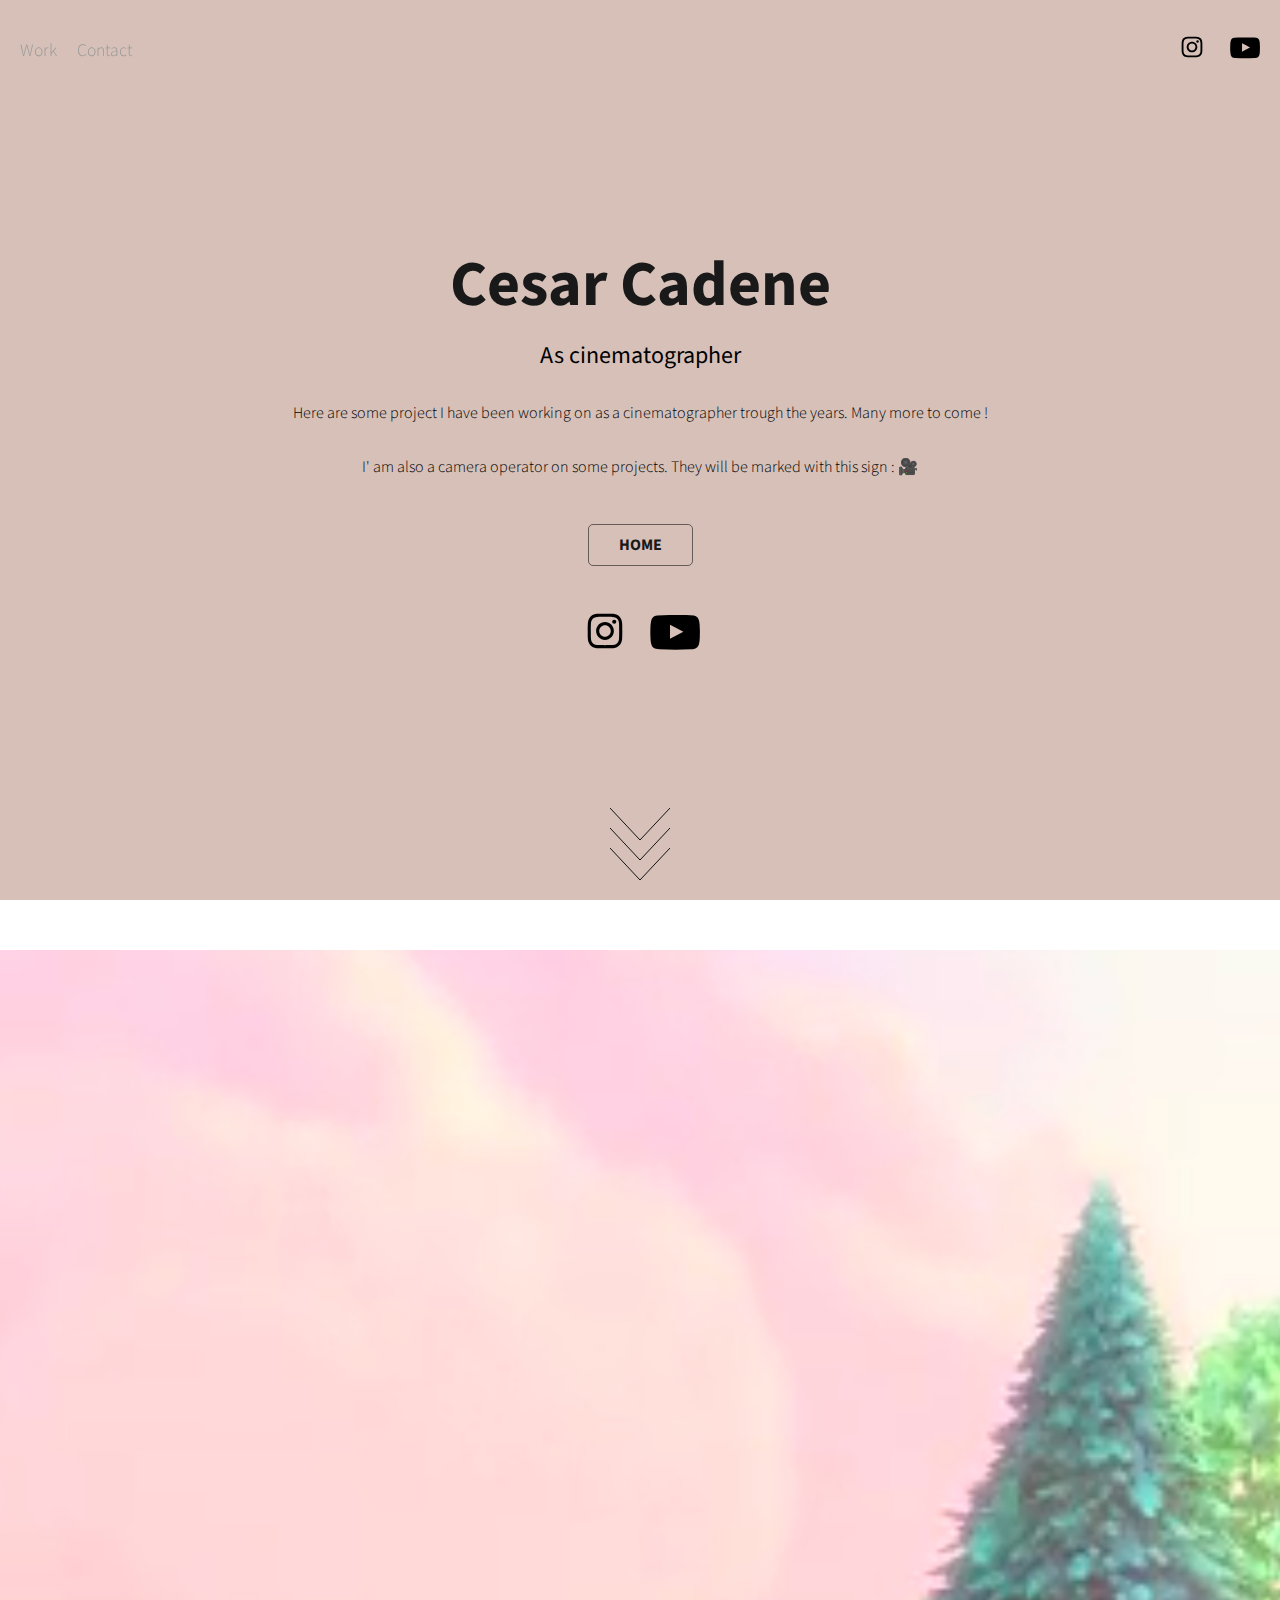
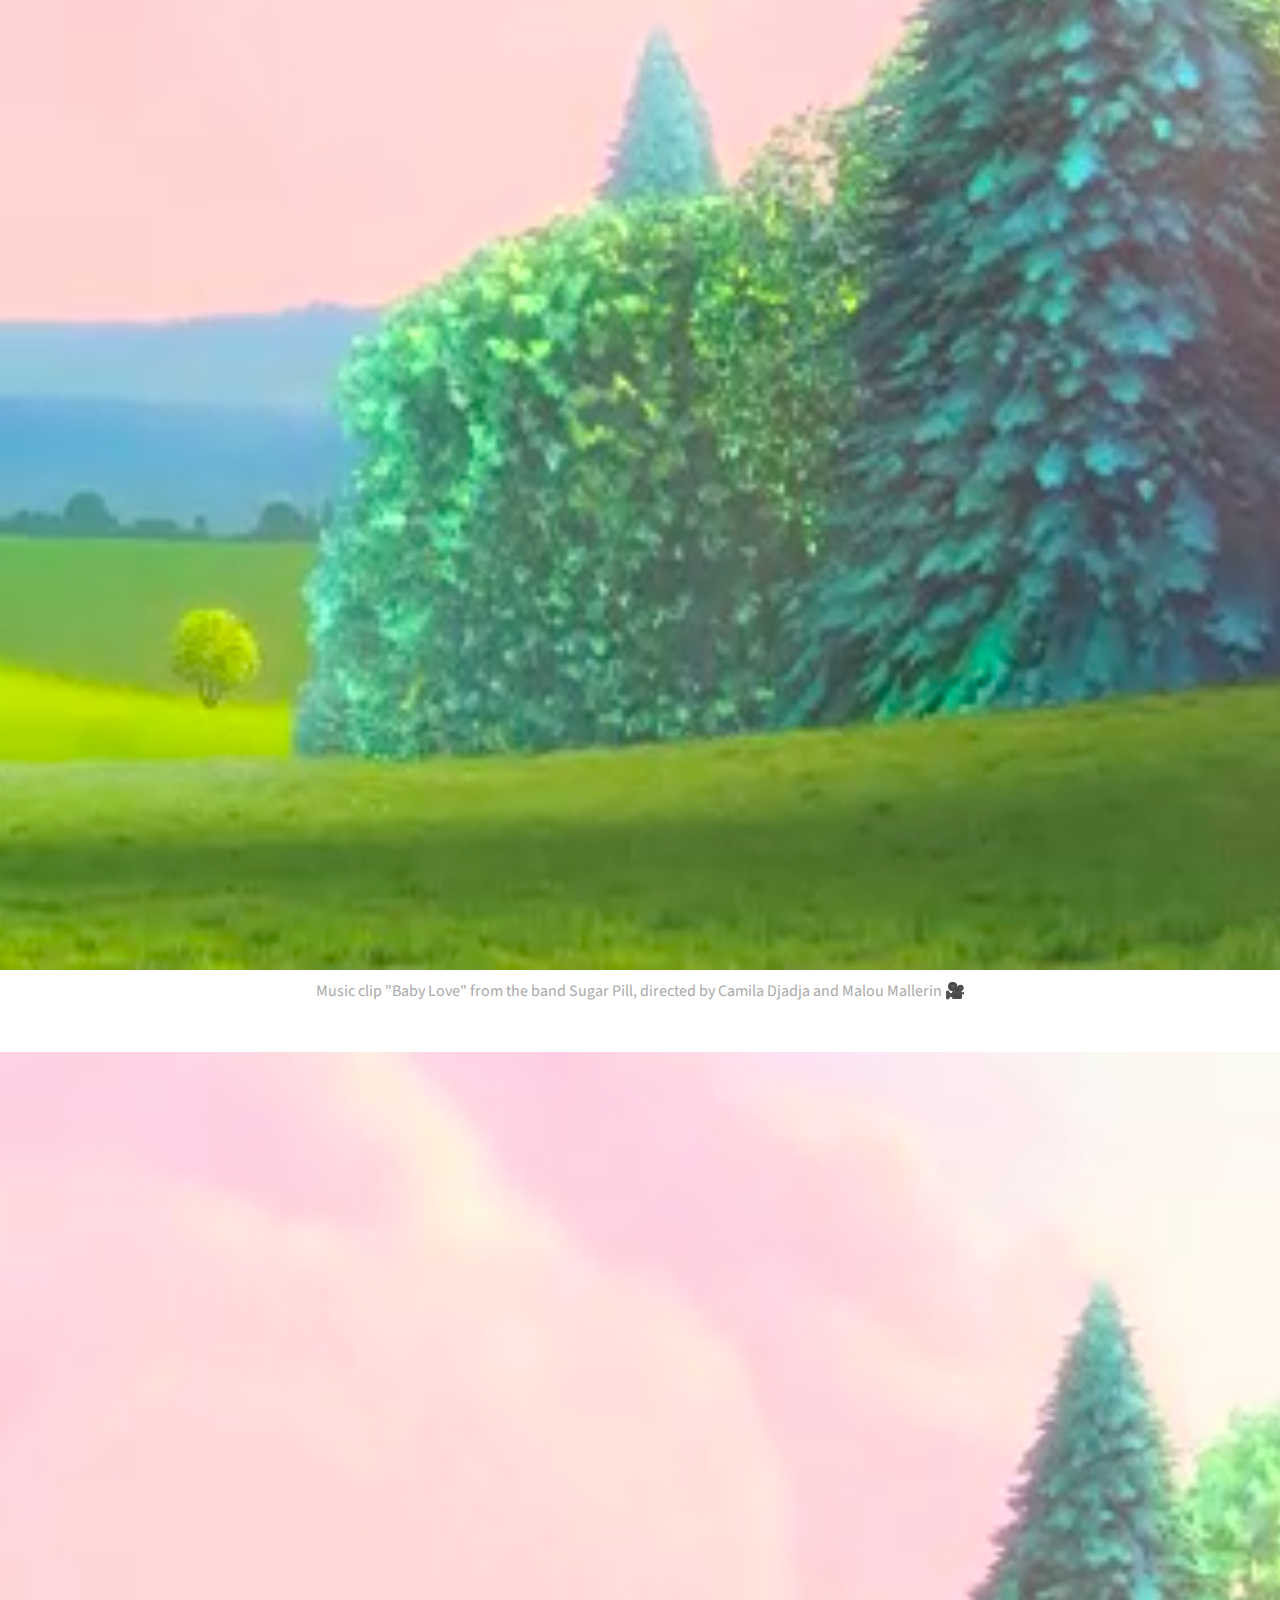
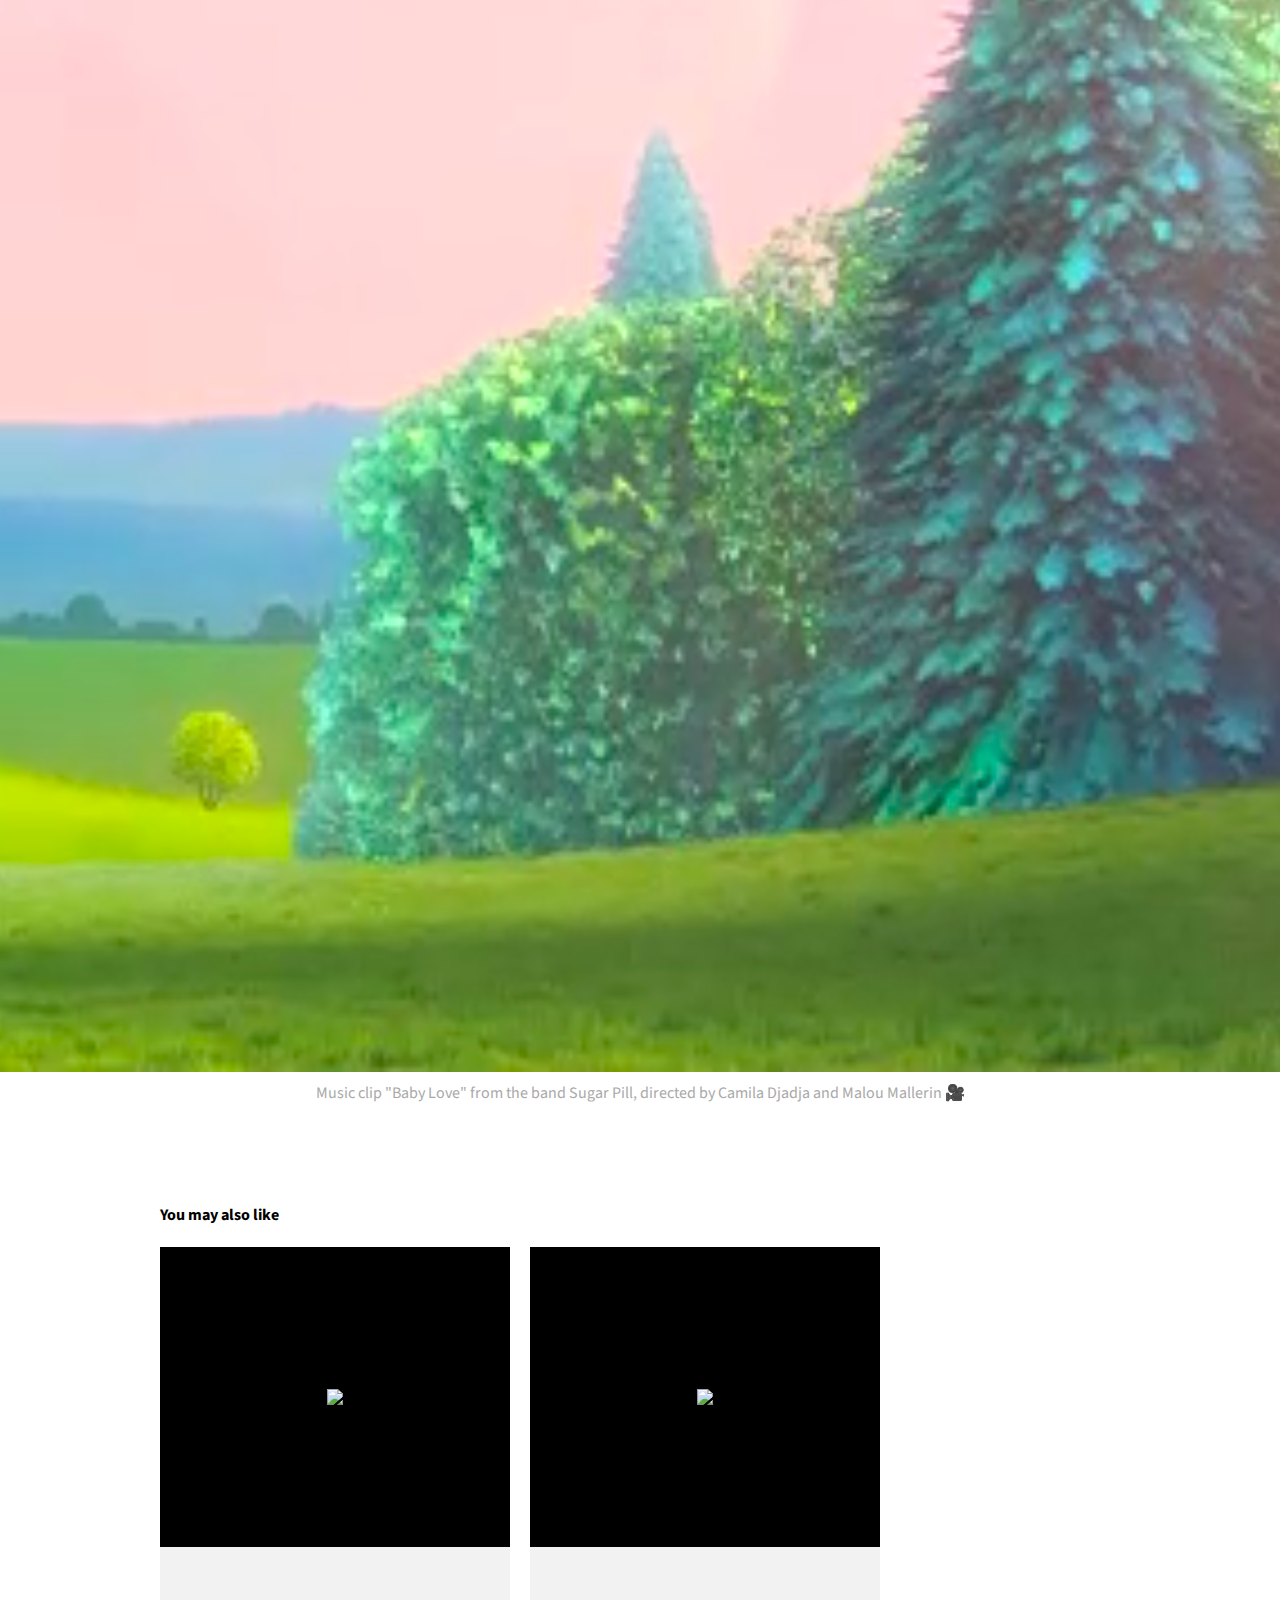
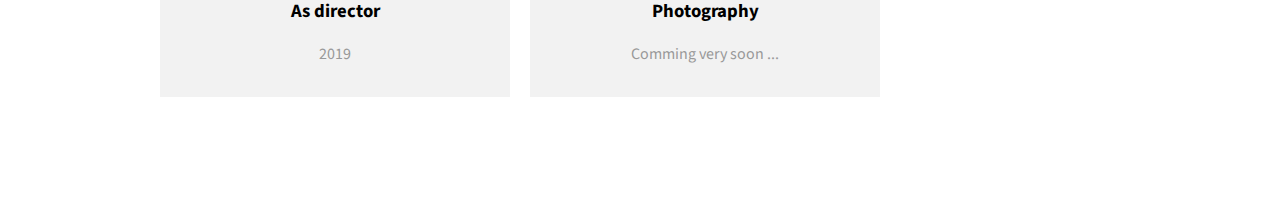
==== commit 0cd20b89: "just real video" ====
--- a/cinematographer.html
+++ b/cinematographer.html
@@ -41,12 +41,18 @@
             </svg>
         </div>
         <div class="work">
-            <video src="video/big_buck_bunny.mp4" poster="poster/big_buck_bunny.png" controls >Your browser doesn't support video API</video>
-            <legend>Music clip "Baby Love" from the band Sugar Pill, directed by Camila Djadja and Malou Mallerin 🎥</legend>
+            <video src="video/big_buck_bunny.mp4" poster="poster/big_buck_bunny.png">Your browser doesn't
+                support video API
+            </video>
+            <legend>Music clip "Baby Love" from the band Sugar Pill, directed by Camila Djadja and Malou Mallerin 🎥
+            </legend>
         </div>
         <div class="work">
-                <video src="video/big_buck_bunny.mp4" poster="poster/big_buck_bunny.png" controls >Your browser doesn't support video API</video>
-                <legend>Music clip "Baby Love" from the band Sugar Pill, directed by Camila Djadja and Malou Mallerin 🎥</legend>
+            <video src="video/big_buck_bunny.mp4" poster="poster/big_buck_bunny.png">Your browser doesn't
+                support video API
+            </video>
+            <legend>Music clip "Baby Love" from the band Sugar Pill, directed by Camila Djadja and Malou Mallerin 🎥
+            </legend>
         </div>
         <div class="also">
             <h4>You may also like</h4>
@@ -77,5 +83,6 @@
     </footer>
     <script src="script/main.js"></script>
     <script src="script/player.js"></script>
+    <script src='https://cdn.plyr.io/3.4.6/plyr.js'></script>
 </body>
 </html>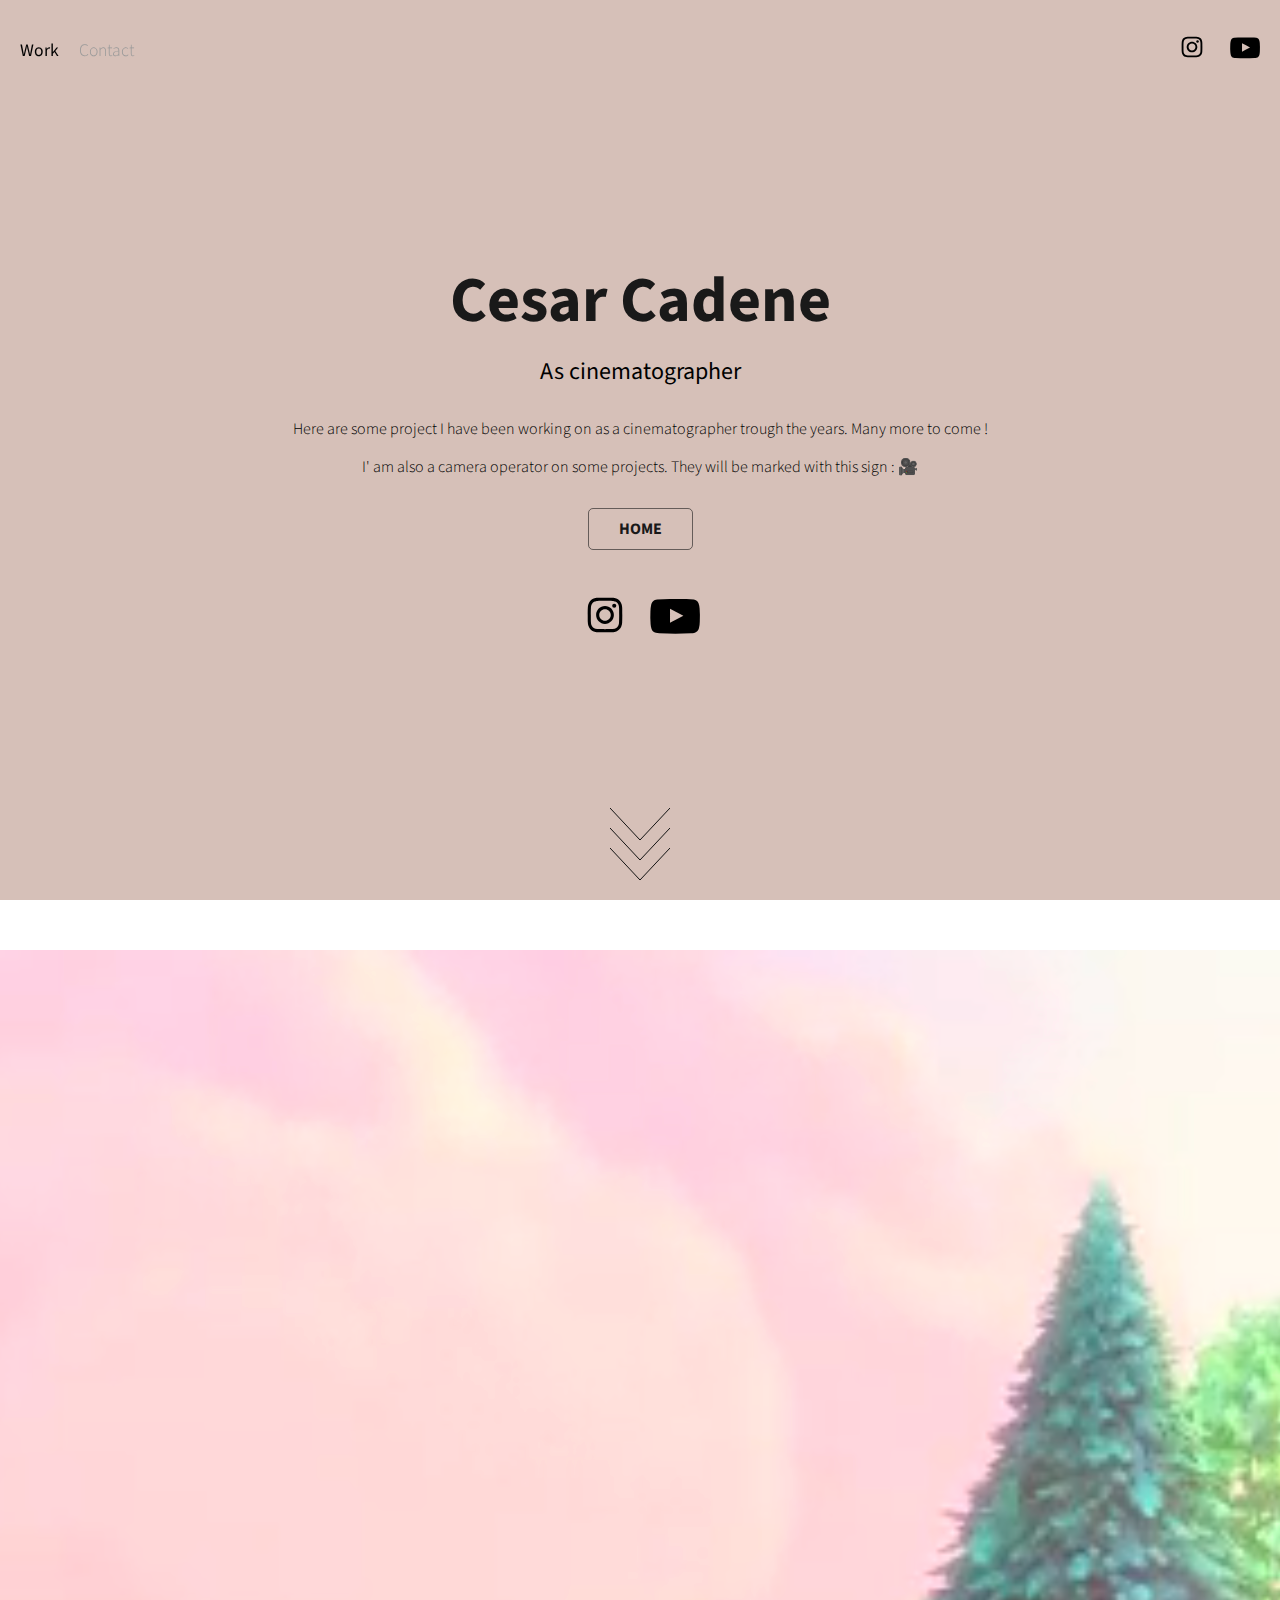
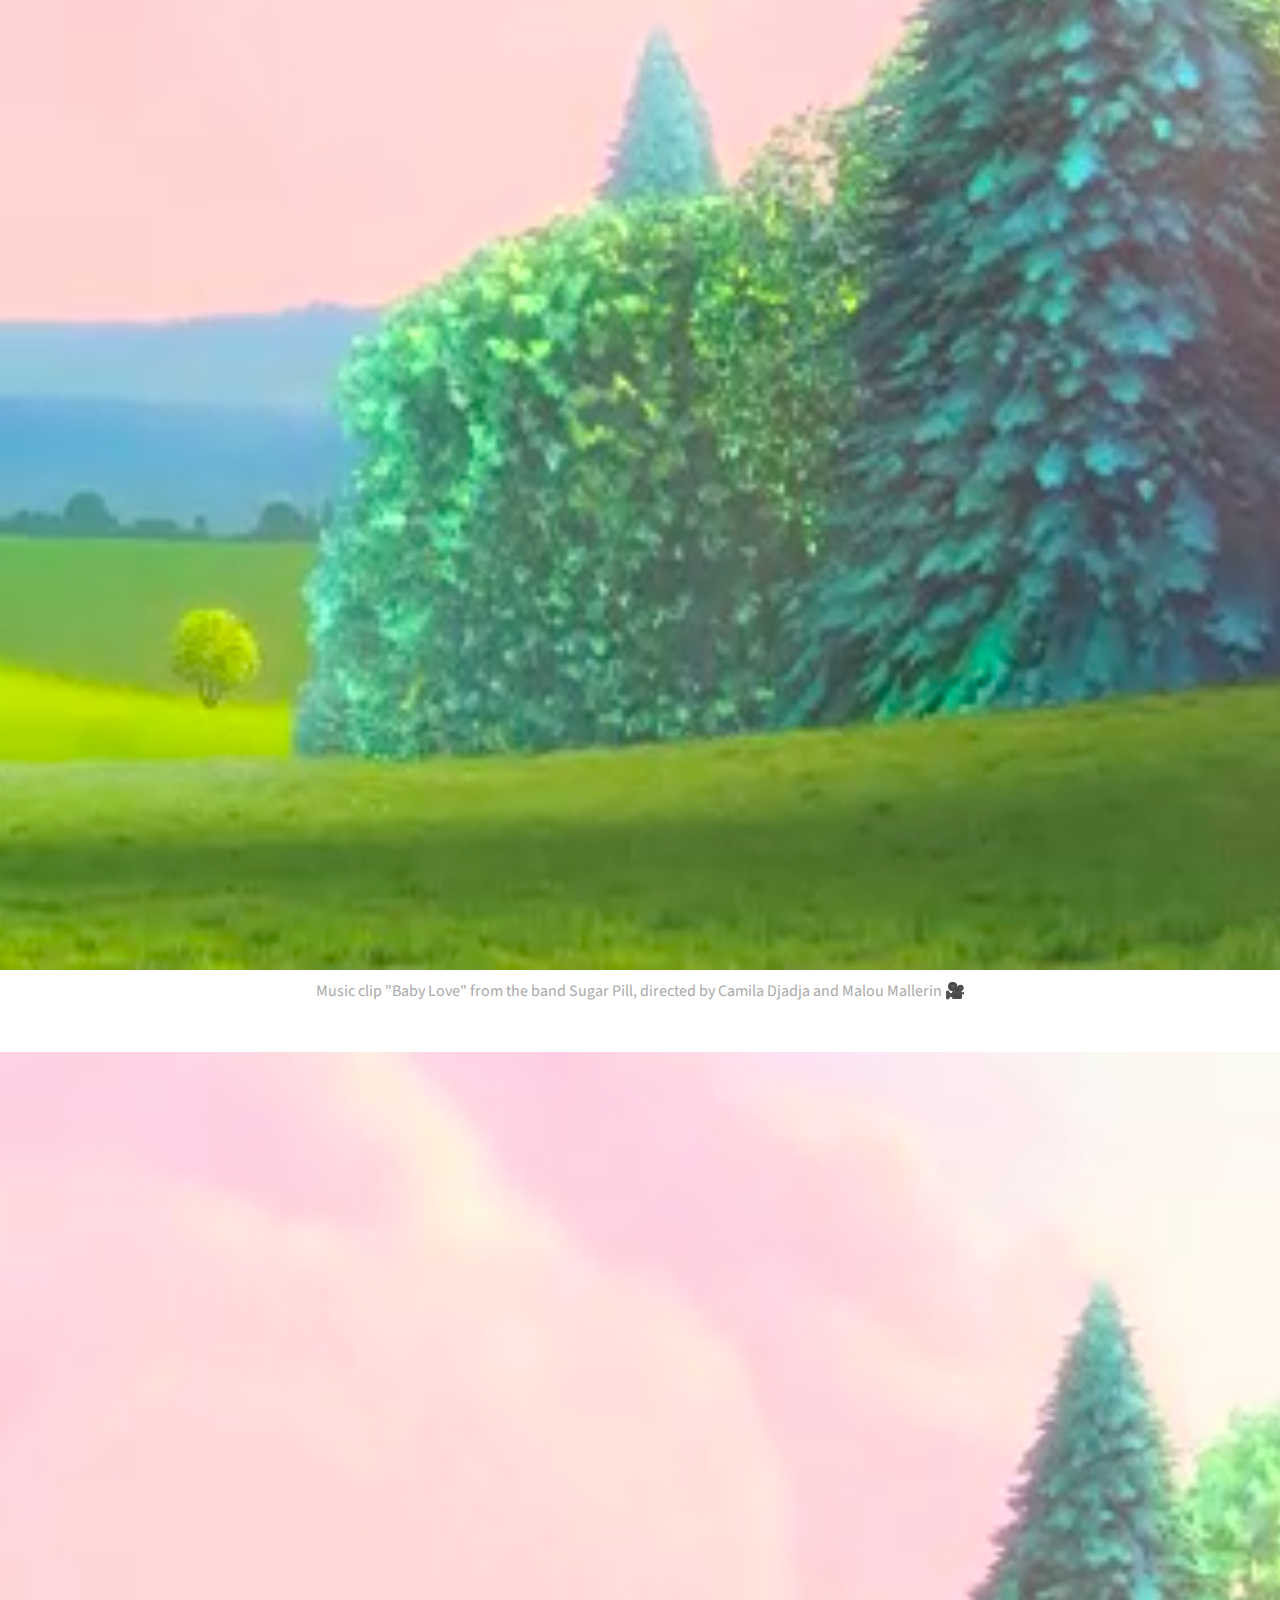
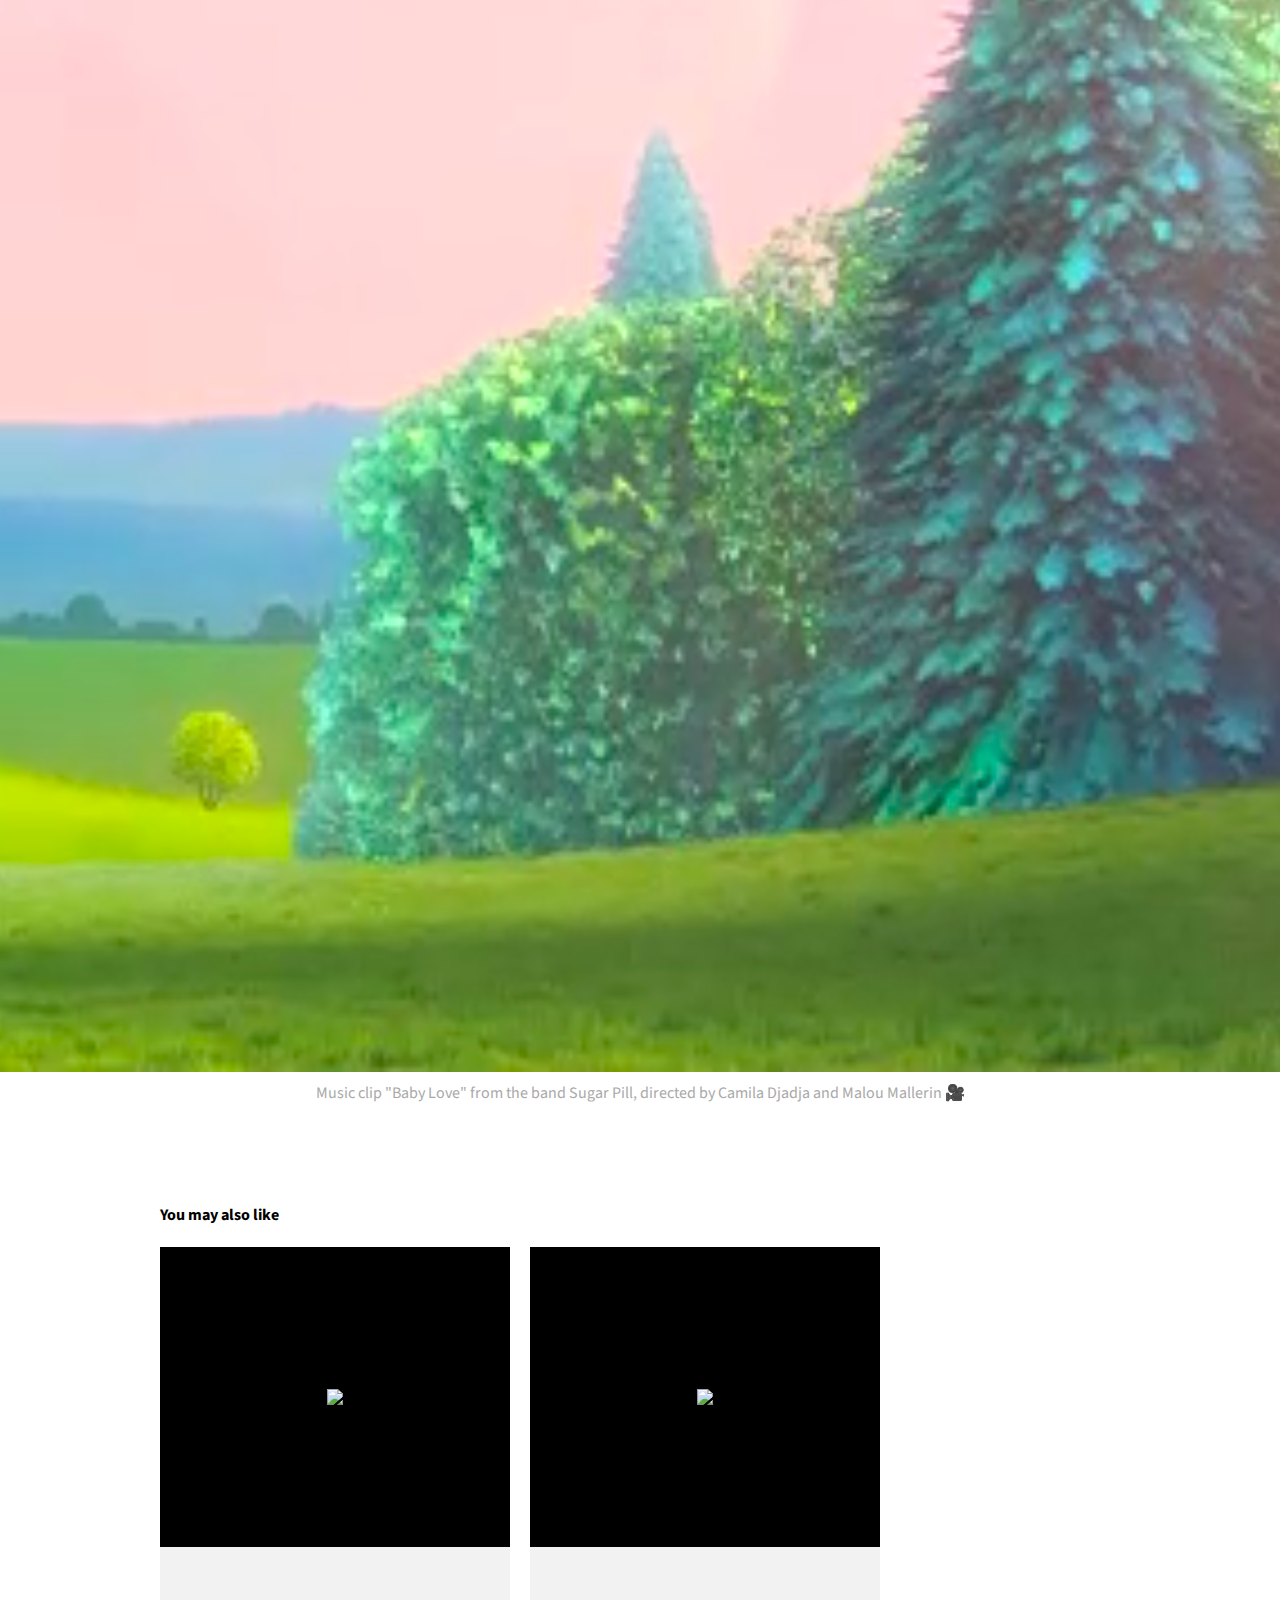
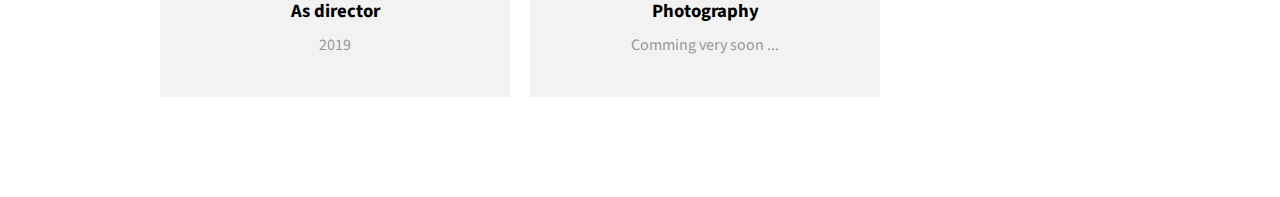
==== commit 06983b0e: "Responsive" ====
--- a/cinematographer.html
+++ b/cinematographer.html
@@ -13,15 +13,16 @@
     <header>
         <nav>
             <ul>
-                <li><a href="index.html">Work</a></li>
+                <li><a href="index.html" class="active">Work</a></li>
                 <li><a href="contact.html">Contact</a></li>
             </ul>
         </nav>
         <h1><a href="">Cesar Cadene</a></h1>
         <div class="social">
-            <a target="_blank" href="http://www.instagram.com/cesar_cadene"><img src="image/icone_instagram.svg" alt="Icone Instagram"></a>
-            <a target="_blank" href="http://www.youtube.com/channel/UCc3qIM6Sp0ukpDpz2IjlG-A"><img src="image/icone_youtube.svg" alt="Icone Youtube"></a>
+                <a target="_blank" href="http://www.instagram.com/cesar_cadene"><img src="image/icone_instagram.svg" alt="Icone Instagram"></a>
+                <a target="_blank" href="http://www.youtube.com/channel/UCc3qIM6Sp0ukpDpz2IjlG-A"><img src="image/icone_youtube.svg" alt="Icone Youtube"></a>
         </div>
+        <div class="burgermenu"><div class="lines"></div></div>
     </header>
     <div class="article">
         <div class="presentation">
--- a/style/style.css
+++ b/style/style.css
@@ -7,10 +7,24 @@
 h2 {
   font-weight: 300; }
 
+h3 {
+  margin: 10px 0; }
+
+p {
+  margin-bottom: 0; }
+
+h1, h2, p {
+  width: 90%;
+  text-align: center; }
+
 body {
   margin: 0; }
 
+body.is-active {
+  overflow: hidden; }
+
 header {
+  position: relative;
   display: flex;
   flex-direction: row;
   justify-content: space-between;
@@ -20,7 +34,8 @@
   position: fixed;
   top: 0;
   z-index: 9;
-  transition: background 0.3s ease, border 0.3s ease; }
+  transition: background 0.3s ease, border 0.3s ease, height 1s ease;
+  overflow: hidden; }
 
 header a {
   color: #191919;
@@ -68,6 +83,108 @@
 header .social a img {
   width: 30px; }
 
+header .burgermenu {
+  position: absolute;
+  top: 38px;
+  right: 30px;
+  width: 24px;
+  height: 24px;
+  display: none;
+  cursor: pointer;
+  justify-content: center;
+  align-items: center; }
+
+header .burgermenu .lines {
+  background-color: black;
+  width: 24px;
+  height: 2px;
+  position: absolute;
+  transition-delay: 0.3s;
+  transition: transform 0.5s ease; }
+
+header .burgermenu .lines::before {
+  content: "";
+  background-color: black;
+  position: absolute;
+  width: 24px;
+  height: 2px;
+  top: 6px;
+  cursor: pointer;
+  transform-origin: left;
+  transition: transform 0.2s ease; }
+
+header .burgermenu .lines::after {
+  content: "";
+  background-color: black;
+  position: absolute;
+  width: 24px;
+  height: 2px;
+  bottom: 6px;
+  transition-delay: 0.3s;
+  transition: transform 0.5s ease; }
+
+@media only screen and (max-width: 990px) {
+  header {
+    justify-content: center;
+    flex-direction: column;
+    align-items: center; }
+
+  header .burgermenu {
+    display: flex; }
+
+  header .social {
+    display: none;
+    text-align: center;
+    margin-bottom: 50px; }
+
+  header .social a:last-child {
+    padding: 0; }
+
+  header .social a img {
+    width: 40px; }
+
+  header nav {
+    display: none;
+    text-align: center;
+    height: calc(100vh - 90px); }
+
+  header nav ul {
+    flex-direction: column;
+    margin: 0;
+    height: 100%;
+    justify-content: center; }
+
+  header nav ul li {
+    padding: 0;
+    font-size: 3em; }
+
+  header nav ul li:first-child {
+    margin-bottom: 10%; } }
+header.is-active {
+  background-color: #ffffff !important;
+  border-bottom: 5px solid #f2f2f2 !important;
+  height: 100vh; }
+
+header h1.is-active {
+  display: none !important; }
+
+header .social.is-active {
+  display: block; }
+
+header nav.is-active {
+  display: block; }
+
+header .burgermenu .lines.is-active {
+  transform: rotate(45deg);
+  transform-origin: center; }
+
+header .burgermenu .lines.is-active::before {
+  transform: scaleX(0); }
+
+header .burgermenu .lines.is-active::after {
+  bottom: 0;
+  transform: rotate(90deg); }
+
 .presentation {
   background-color: rgba(140, 80, 58, 0.36);
   height: 100vh;
@@ -84,7 +201,7 @@
   margin: 0 0 15px 0; }
 
 .presentation h2 {
-  width: 800px;
+  max-width: 800px;
   font-size: 1.5em;
   text-align: center;
   line-height: 40px; }
@@ -209,6 +326,25 @@
   background-color: black;
   color: white; }
 
+@media only screen and (min-width: 690px) and (max-width: 990px) {
+  article .cover {
+    width: 450px; }
+
+  article .title {
+    width: calc(100% - 450px); } }
+@media only screen and (max-width: 690px) {
+  article,
+  article:nth-child(2n) {
+    flex-direction: column;
+    height: auto; }
+
+  article .cover {
+    width: 100%;
+    height: 690px; }
+
+  article .title {
+    width: 100%;
+    height: 300px; } }
 .contact {
   width: 100%;
   height: auto;
@@ -287,7 +423,9 @@
 
 .article .work legend {
   color: darkgray;
-  padding-top: 10px; }
+  padding-top: 10px;
+  width: 90%;
+  text-align: center; }
 
 .article .also {
   width: 75%;
@@ -295,7 +433,8 @@
 
 .article .also .content {
   display: flex;
-  flex-direction: row; }
+  flex-direction: row;
+  flex-wrap: wrap; }
 
 .article .also .content article {
   flex-direction: column;
@@ -309,6 +448,19 @@
   width: 100%;
   height: 50%; }
 
+@media only screen and (max-width: 990px) {
+  .article .also {
+    width: 100%;
+    display: flex;
+    flex-direction: column;
+    align-items: center; }
+
+  .article .also .content {
+    justify-content: center; }
+
+  .article .also .content article {
+    width: 100%;
+    margin: 10px 0; } }
 @keyframes plyr-progress {
   to {
     background-position: 25px 0; } }
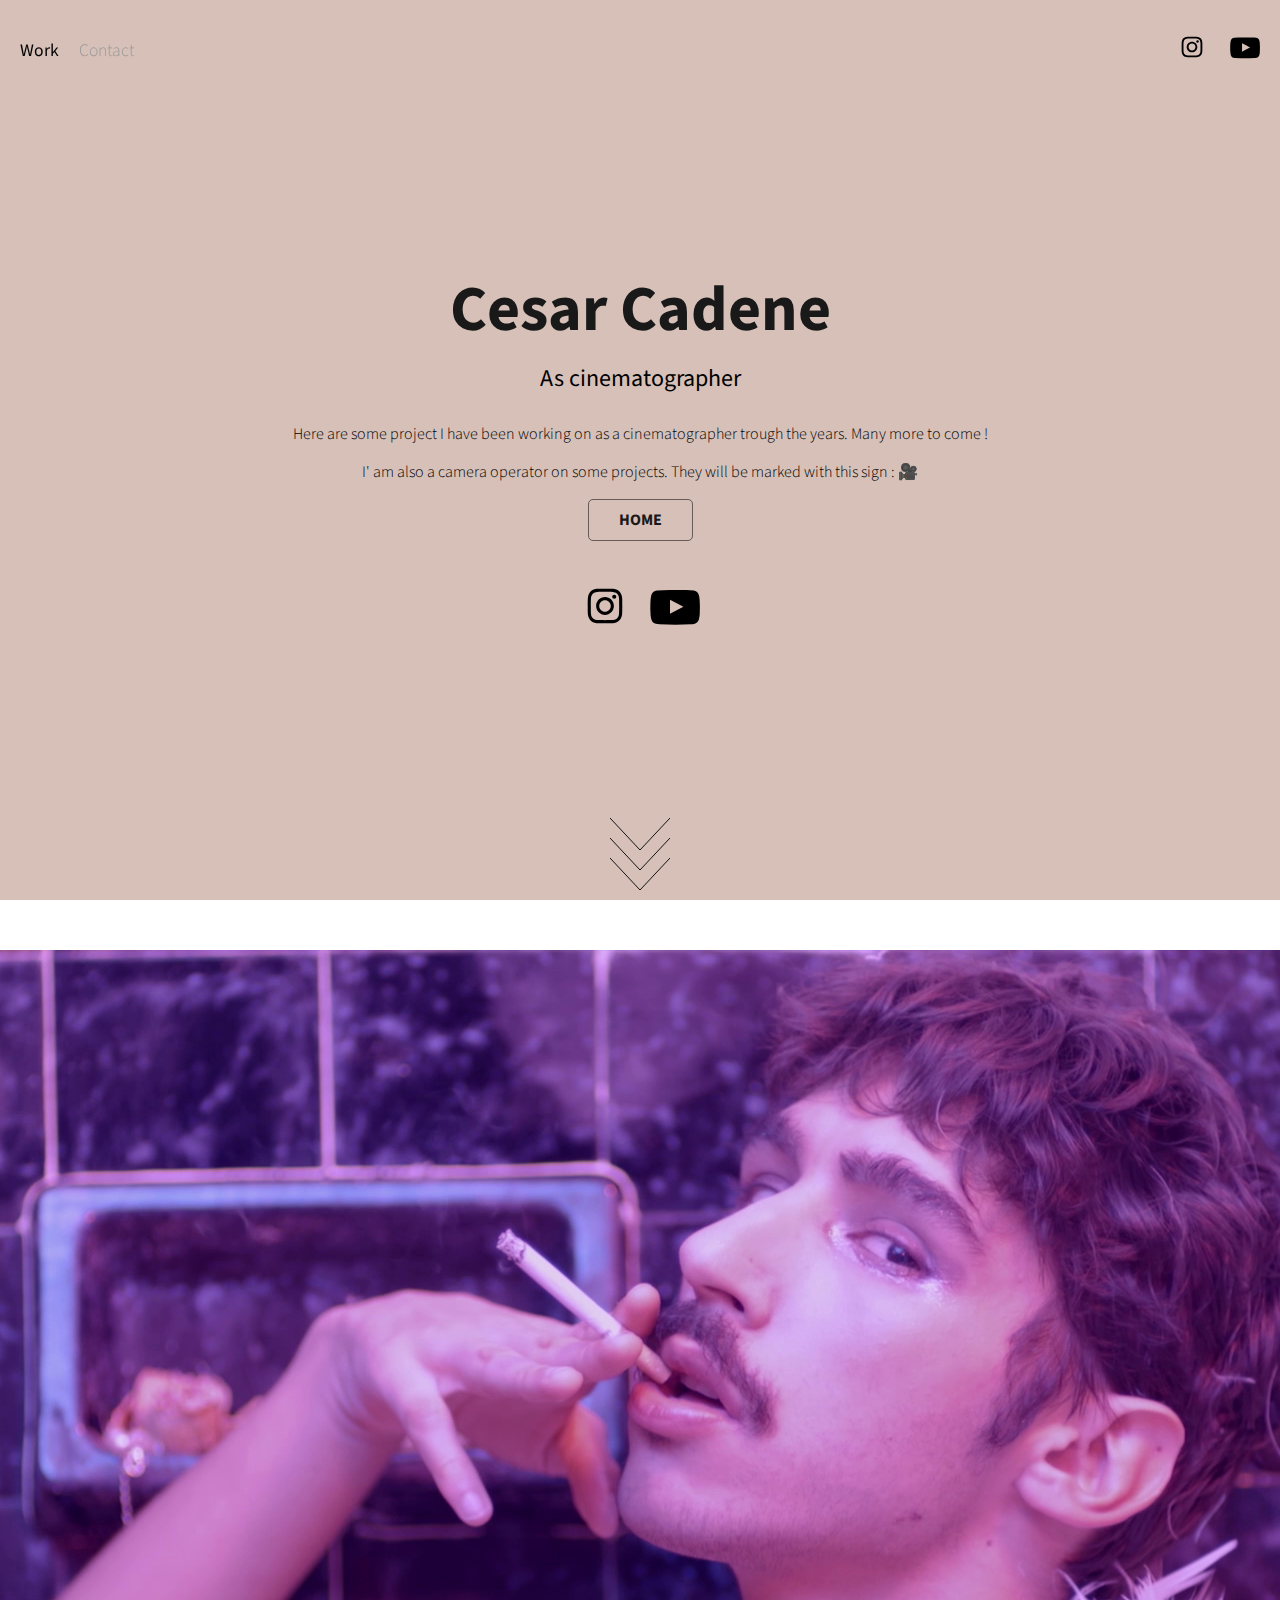
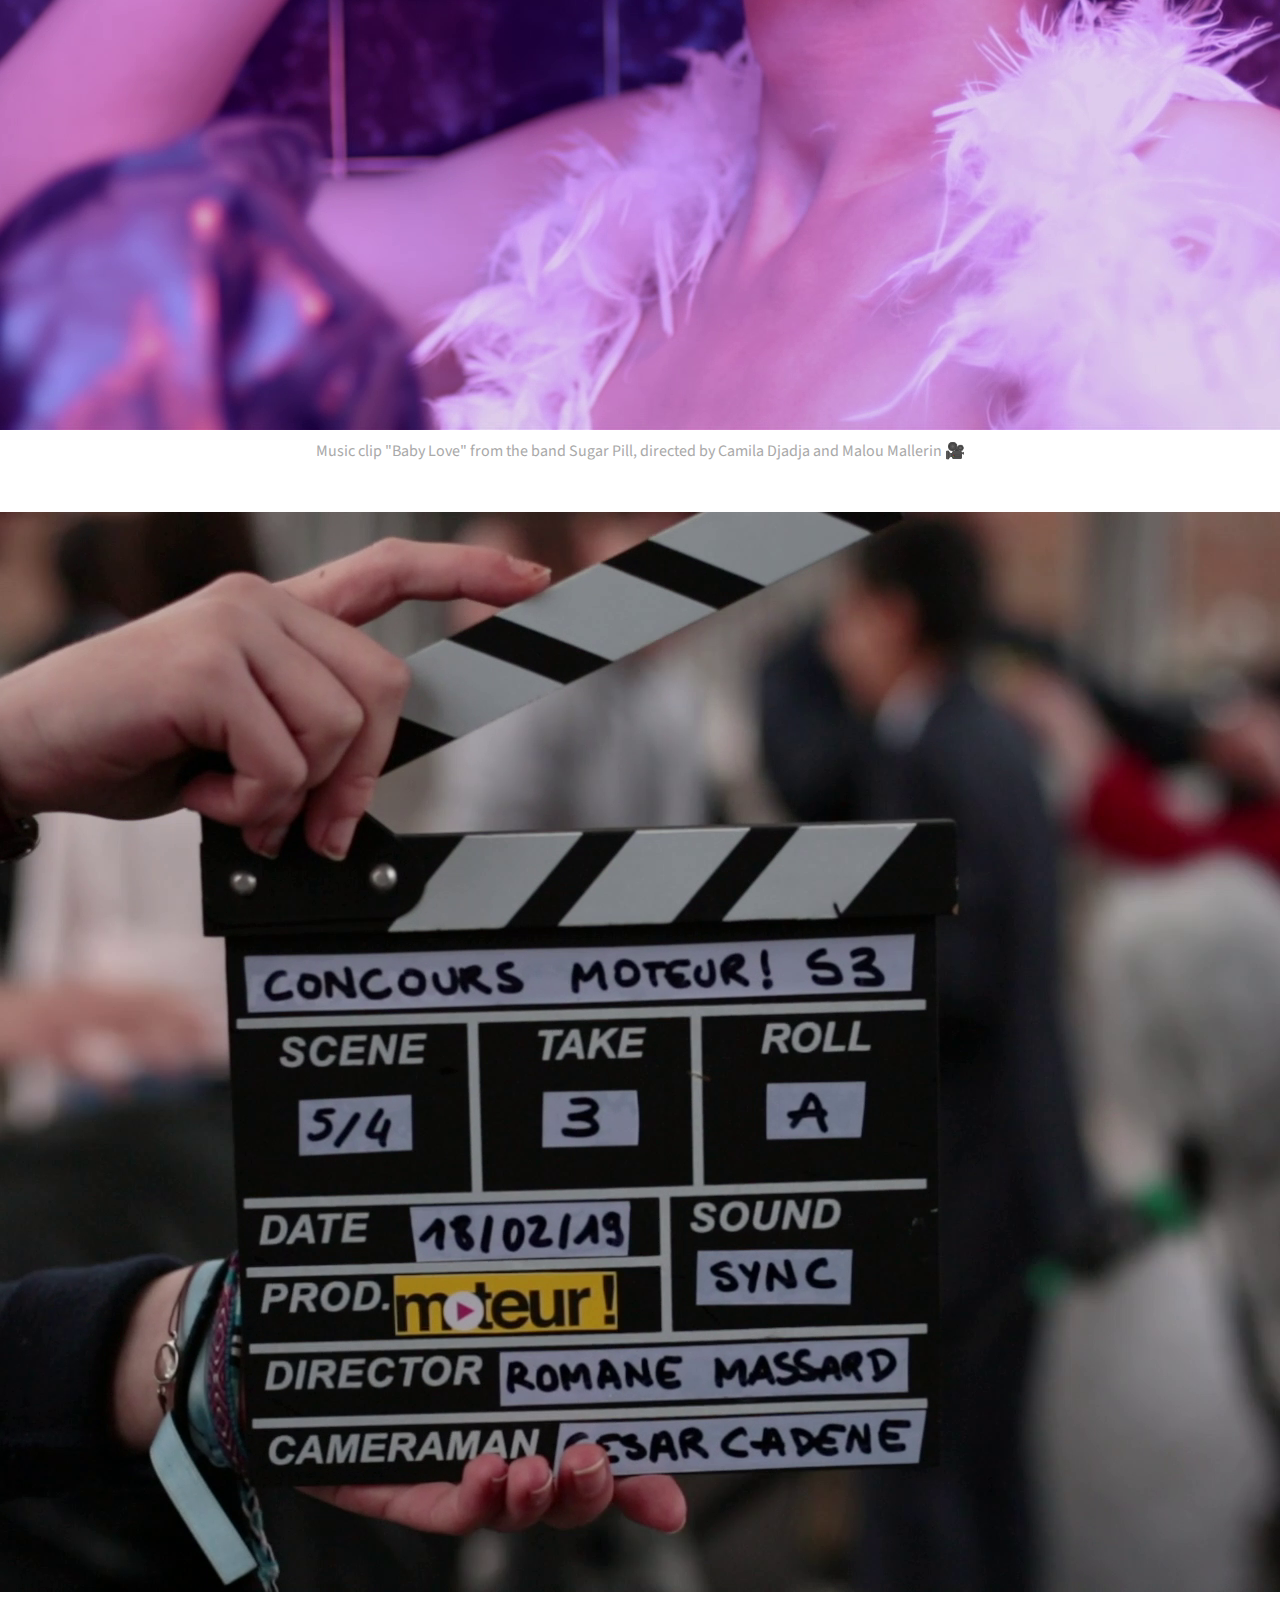
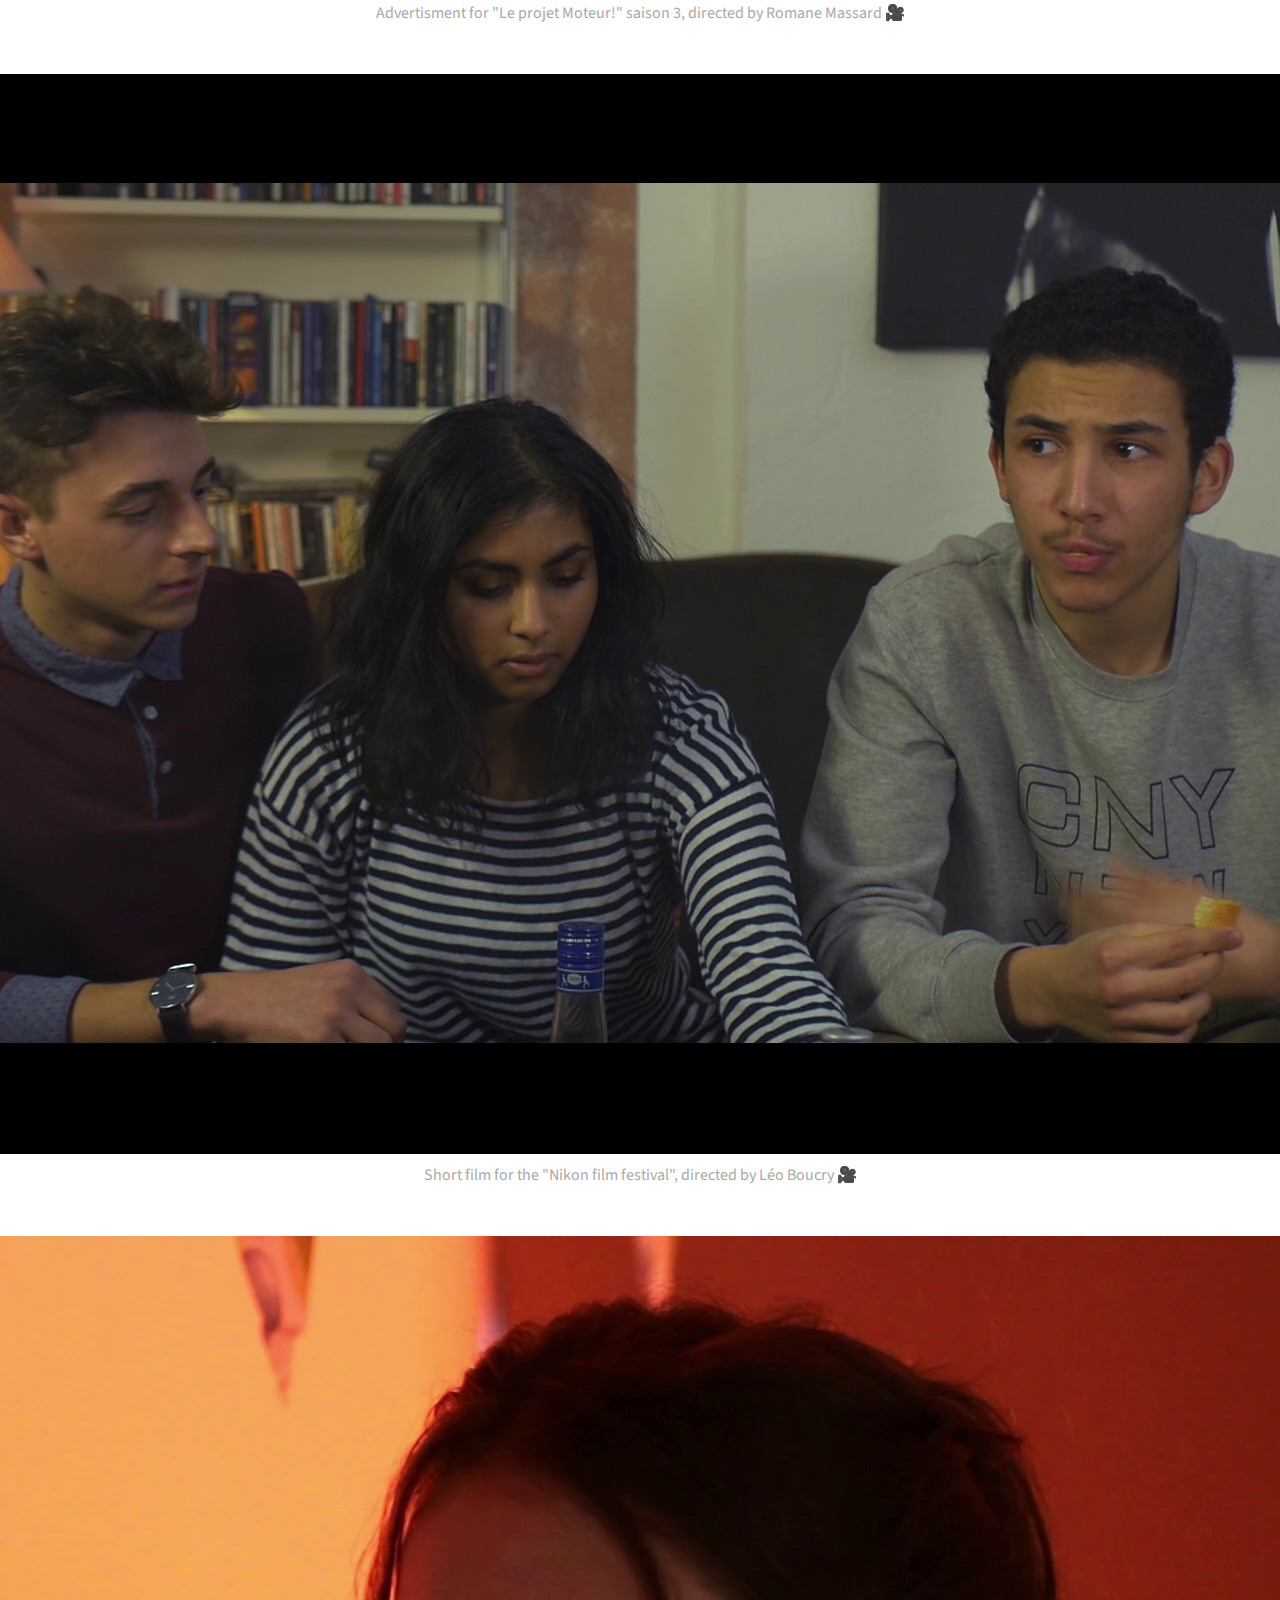
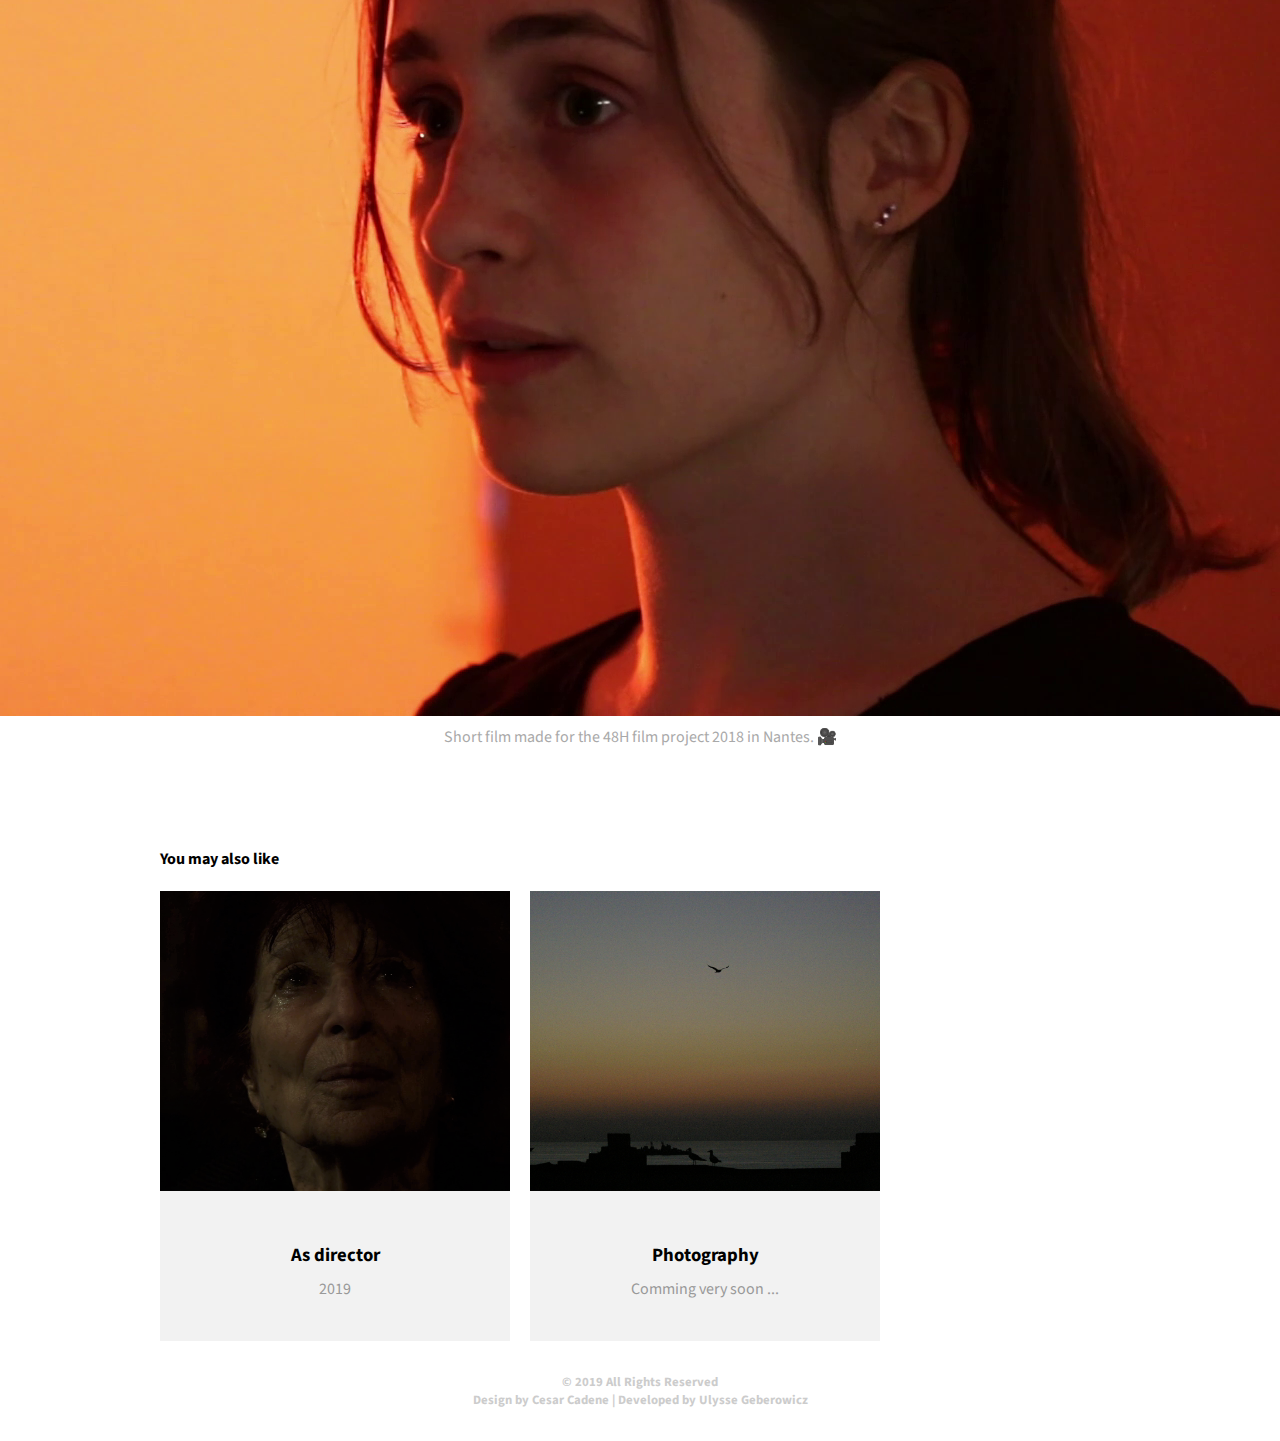
==== commit bede8228: "fini?" ====
--- a/cinematographer.html
+++ b/cinematographer.html
@@ -17,7 +17,7 @@
                 <li><a href="contact.html">Contact</a></li>
             </ul>
         </nav>
-        <h1><a href="">Cesar Cadene</a></h1>
+        <h1><a href="index.html">Cesar Cadene</a></h1>
         <div class="social">
                 <a target="_blank" href="http://www.instagram.com/cesar_cadene"><img src="image/icone_instagram.svg" alt="Icone Instagram"></a>
                 <a target="_blank" href="http://www.youtube.com/channel/UCc3qIM6Sp0ukpDpz2IjlG-A"><img src="image/icone_youtube.svg" alt="Icone Youtube"></a>
@@ -42,17 +42,27 @@
             </svg>
         </div>
         <div class="work">
-            <video src="video/big_buck_bunny.mp4" poster="poster/big_buck_bunny.png">Your browser doesn't
-                support video API
+            <video src="video/BabyLove.mp4" poster="image/babylove.png">Baby Love - Camila Djadja & Malou Mallerin
             </video>
             <legend>Music clip "Baby Love" from the band Sugar Pill, directed by Camila Djadja and Malou Mallerin 🎥
             </legend>
         </div>
         <div class="work">
-            <video src="video/big_buck_bunny.mp4" poster="poster/big_buck_bunny.png">Your browser doesn't
-                support video API
+            <video src="video/PROMO_MOTEUR.mp4" poster="image/Pub_moteur.png">"Le projet Moteur!" - Romane Massard
             </video>
-            <legend>Music clip "Baby Love" from the band Sugar Pill, directed by Camila Djadja and Malou Mallerin 🎥
+            <legend>Advertisment for "Le projet Moteur!" saison 3, directed by Romane Massard 🎥
+            </legend>
+        </div>
+        <div class="work">
+            <video src="video/Je_suis_donc_je_pense.mp4" poster="image/je_pense.png">Movie for the "Nikon film festival" - Léo Boucry
+            </video>
+            <legend>Short film for the "Nikon film festival", directed by Léo Boucry 🎥
+            </legend>
+        </div>
+        <div class="work">
+            <video src="video/Confettis.mov" poster="image/confetti.png">Movie for the "48H film project 2018"
+            </video>
+            <legend>Short film made for the 48H film project 2018 in Nantes. 🎥
             </legend>
         </div>
         <div class="also">
@@ -60,7 +70,7 @@
             <div class="content">
                 <article onclick="window.location='director.html'">
                     <div class="cover">
-                        <img src="https://picsum.photos/400/300/?random=1">
+                        <img src="image/maladie_damour.png">
                     </div>
                     <div class="title">
                         <h3>As director</h3>
@@ -69,7 +79,7 @@
                 </article>
                 <article>
                     <div class="cover">
-                        <img src="https://picsum.photos/400/300/?random=2">
+                        <img src="image/acceuil.JPG">
                     </div>
                     <div class="title">
                         <h3>Photography</h3>
@@ -80,7 +90,7 @@
         </div>
     </div>
     <footer>
-
+        <h6>© 2019 All Rights Reserved <br> Design by Cesar Cadene | Developed by Ulysse Geberowicz</h6>
     </footer>
     <script src="script/main.js"></script>
     <script src="script/player.js"></script>
--- a/style/style.css
+++ b/style/style.css
@@ -204,10 +204,10 @@
   max-width: 800px;
   font-size: 1.5em;
   text-align: center;
-  line-height: 40px; }
+  line-height: 1.5em; }
 
 .presentation .button {
-  margin-top: 30px;
+  margin-top: 1em;
   border: 1px solid rgba(25, 25, 25, 0.6);
   border-radius: 5px;
   color: #191919;
@@ -243,7 +243,7 @@
   position: absolute;
   left: 50%;
   margin-left: -30px;
-  bottom: 20px; }
+  bottom: 10px; }
 
 .presentation .arrows path {
   stroke: #131313;
@@ -304,7 +304,8 @@
   align-items: center; }
 
 article .cover img {
-  transition: opacity 0.2s ease; }
+  transition: opacity 0.2s ease;
+  height: 100%; }
 
 article .title {
   width: 450px;
@@ -345,6 +346,9 @@
   article .title {
     width: 100%;
     height: 300px; } }
+@media only screen and (max-width: 425px) and (max-height: 660px) {
+  .presentation .arrows path.a1 {
+    stroke: none; } }
 .contact {
   width: 100%;
   height: auto;
@@ -434,7 +438,8 @@
 .article .also .content {
   display: flex;
   flex-direction: row;
-  flex-wrap: wrap; }
+  flex-wrap: wrap;
+  width: 100%; }
 
 .article .also .content article {
   flex-direction: column;
@@ -460,7 +465,10 @@
 
   .article .also .content article {
     width: 100%;
-    margin: 10px 0; } }
+    margin: 10px 0; }
+
+  .article .also .content article .title {
+    height: 25%; } }
 @keyframes plyr-progress {
   to {
     background-position: 25px 0; } }
@@ -1625,6 +1633,15 @@
   display: none !important; }
 
 footer {
-  height: 100px; }
+  width: 100%;
+  height: 100px;
+  display: flex;
+  justify-content: center;
+  align-items: center; }
+
+footer h6 {
+  text-align: center;
+  font-size: 0.8em;
+  color: #cccccc; }
 
 /*# sourceMappingURL=style.css.map */
